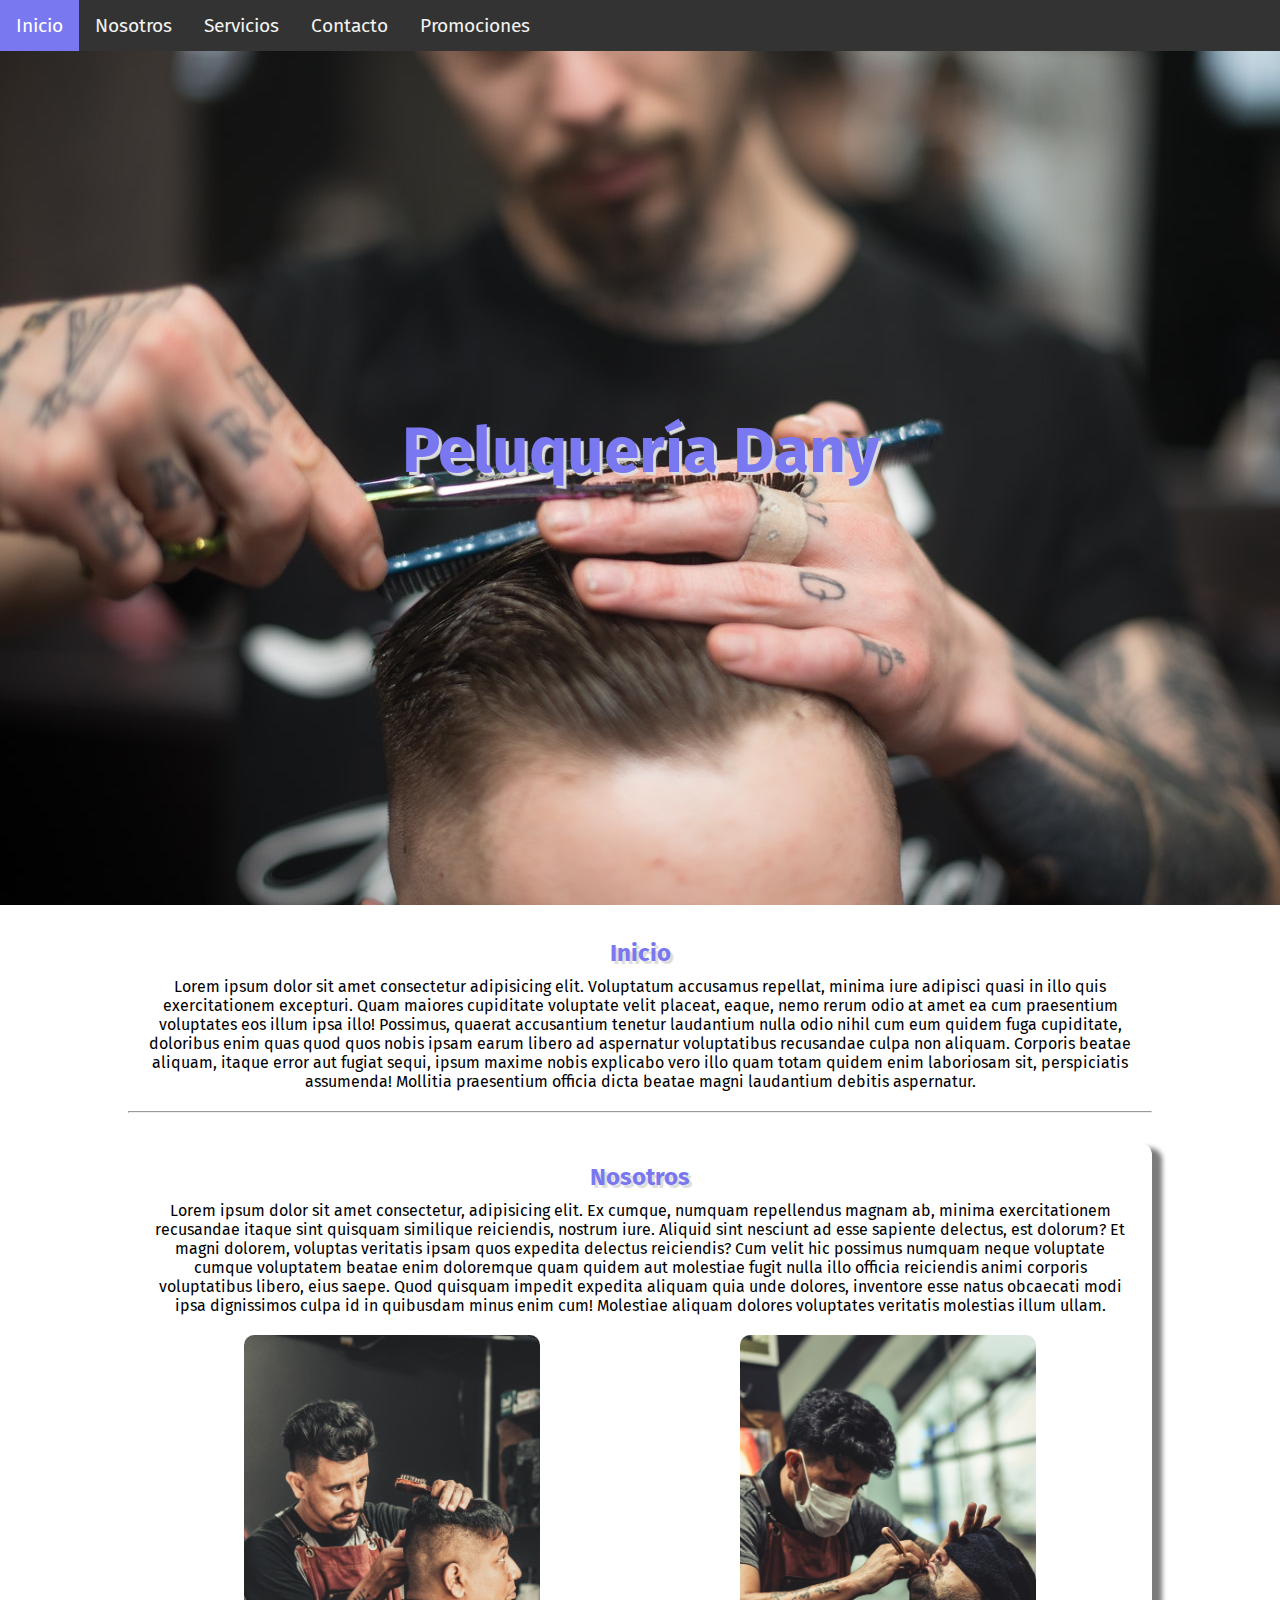
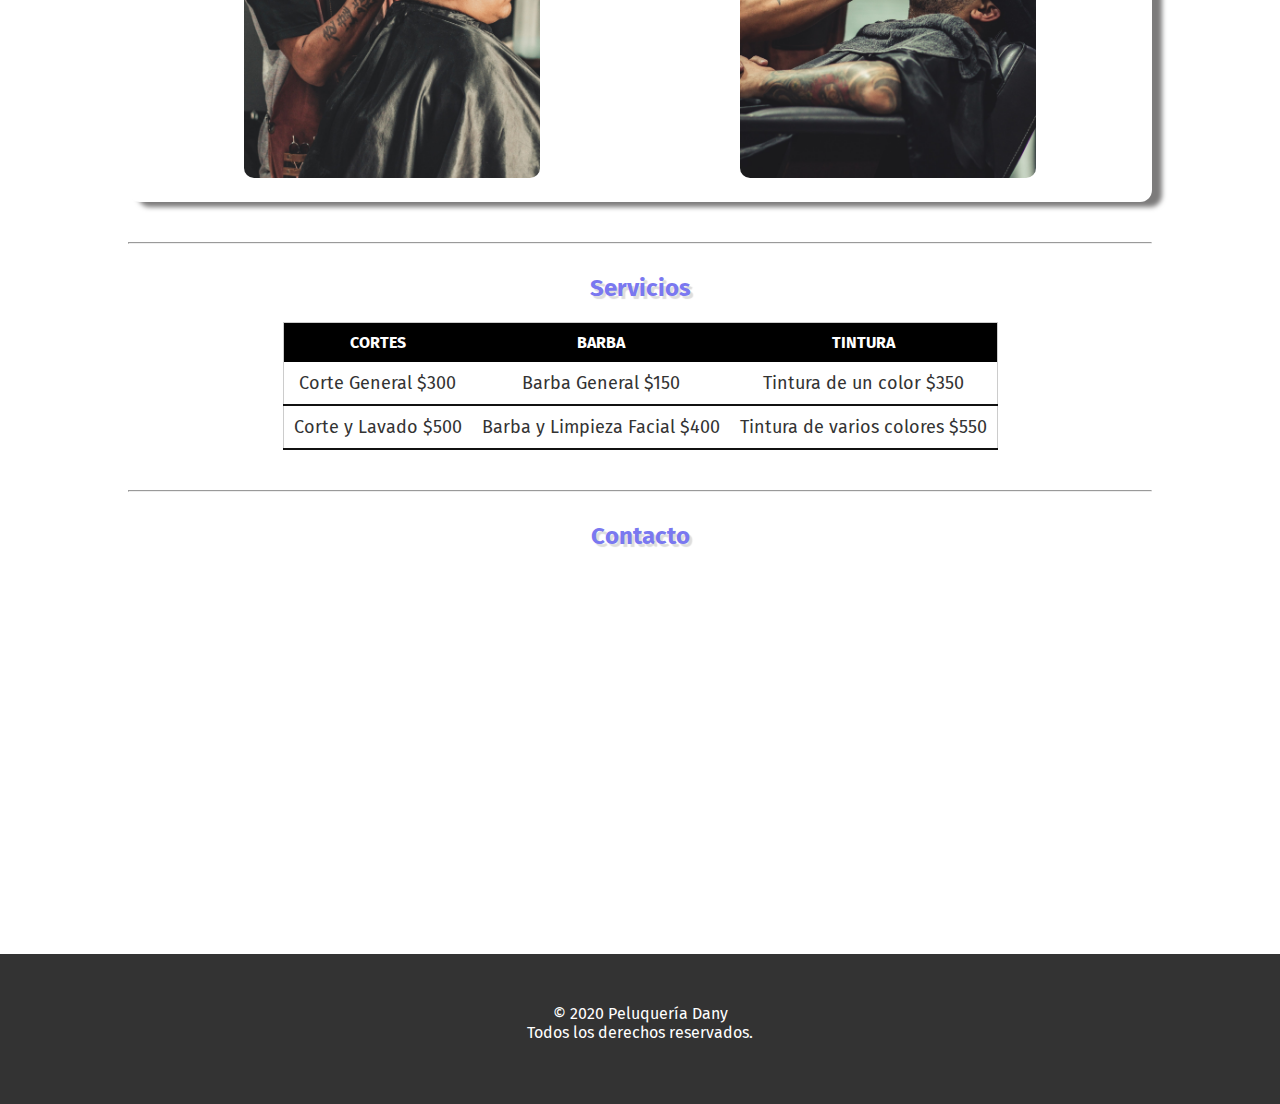
==== index.html @ b796c03b "pagina terminada, agregacion de 2da pagina promociones" ====
<!DOCTYPE html>
<html lang="en">
<head>
    <meta charset="UTF-8">
    <meta name="viewport" content="width=device-width, initial-scale=1.0">

    <link rel="stylesheet" href="css/estilos.css">
    <link href="https://fonts.googleapis.com/css2?family=Fira+Sans:wght@300;600&display=swap" rel="stylesheet">
    
    <title>Peluquería Dany</title>
</head>
<body>

    <style>
        
        table {
          border-collapse: collapse;
          border: 1px solid #ccc;
          margin-top: 20px;
          margin-bottom: 20px;
          margin: 20px auto 20px auto;
        }
        
        td, th {
          padding: 10px;
        }
        
        th {
          background: #000;
          color: #fff;
          text-transform: uppercase;
        }
        
        td {
          text-align: center;
          border-bottom: 2px solid #111;
          color: #333;
          font-size: 18px;
        }
      </style>

    <div class="navbar">
        <div class="navegacion">
            <a class="active" href="#inicio">Inicio</a>
            <a href="#nosotros">Nosotros</a>
            <a href="#servicios">Servicios</a>
            <a href="#contacto">Contacto</a>
            <a href="promociones.html" target="_blank">Promociones</a>
          </div>
        <img src="img/nueva.jpg" alt="" width="100%" height="90%">
        <h1 class="titulo">Peluquería Dany</h1>
    </div>

    <div class="contenedor">
        <div class="inicio" id="inicio">
            <h2>Inicio</h2>
            <p>Lorem ipsum dolor sit amet consectetur adipisicing elit. Voluptatum accusamus repellat, minima iure adipisci quasi in illo quis exercitationem excepturi. Quam maiores cupiditate voluptate velit placeat, eaque, nemo rerum odio at amet ea cum praesentium voluptates eos illum ipsa illo! Possimus, quaerat accusantium tenetur laudantium nulla odio nihil cum eum quidem fuga cupiditate, doloribus enim quas quod quos nobis ipsam earum libero ad aspernatur voluptatibus recusandae culpa non aliquam. Corporis beatae aliquam, itaque error aut fugiat sequi, ipsum maxime nobis explicabo vero illo quam totam 
                quidem enim laboriosam sit, perspiciatis assumenda! 
                Mollitia praesentium officia dicta 
                beatae magni laudantium debitis aspernatur.</p>
        </div>
        <hr>
        <div class="nosotros" id="nosotros">
            <h2>Nosotros</h2>
            <p>Lorem ipsum dolor sit amet consectetur, adipisicing elit. Ex cumque, numquam repellendus magnam ab, minima exercitationem recusandae itaque sint quisquam similique reiciendis, nostrum iure. Aliquid sint nesciunt ad esse sapiente delectus, est dolorum? Et magni dolorem, voluptas veritatis ipsam quos expedita delectus reiciendis? Cum velit hic possimus numquam neque voluptate cumque voluptatem beatae enim doloremque quam quidem aut molestiae fugit nulla illo officia reiciendis animi corporis voluptatibus libero, eius saepe. Quod quisquam impedit expedita aliquam quia unde dolores, inventore esse natus obcaecati modi ipsa 
                dignissimos culpa id in quibusdam minus enim cum! 
                Molestiae aliquam dolores voluptates veritatis molestias illum ullam.</p>
            <img class="img1" src="img/pexels-thgusstavo-santana-1836983.jpg" alt="" width="30%" height="80%">
            <img class="img2" src="img/pexels-thgusstavo-santana-2076931.jpg" alt="" width="30%" height="80%">
        </div>
        <hr>
        <div class="servicios" id="servicios">
            <h2>Servicios</h2>
            <table>
                <tr>
                  <th>Cortes</th>
                  <th>Barba</th>
                  <th>Tintura</th>
                </tr>
                <tr>
                  <td>Corte General $300</td>
                  <td>Barba General $150</td>
                  <td>Tintura de un color $350</td>
                </tr>
                <tr>
                    <td>Corte y Lavado $500</td>
                    <td>Barba y Limpieza Facial $400</td>
                    <td>Tintura de varios colores $550</td>
                </tr>
              </table>
              
        </div>
        <hr>
        <div class="contacto" id="contacto">
            <h2>Contacto</h2>
            <iframe src="https://www.google.com/maps/embed?pb=!1m18!1m12!1m3!1d3368.2214332690646!2d-63.22496678482722!3d-32.41322618108336!2m3!1f0!2f0!3f0!3m2!1i1024!2i768!4f13.1!3m3!1m2!1s0x95cc42924c85dcaf%3A0x192d2eb0975efd43!2sPorfirio%20Seppey%201086%2C%20Villa%20Mar%C3%ADa%2C%20C%C3%B3rdoba!5e0!3m2!1ses-419!2sar!4v1598148180603!5m2!1ses-419!2sar" width="100%" height="350" frameborder="0" style="border:0;" allowfullscreen="" aria-hidden="false" tabindex="0"></iframe>
        </div>
    </div>

    <div class="footer">
        <footer>
            <p class="textoFooter">© 2020 Peluquería Dany</p>
            <p>Todos los derechos reservados.</p>
        </footer>
    </div>

</body>
</html>
---- css/estilos.css ----
*{
    margin: 0;
    padding: 0;
}

body{
    font-family: 'Fira Sans', sans-serif;
}

.navegacion {
    background-color: #333;
    overflow: hidden;
}
  
.navegacion a {
    float: left;
    color: #f2f2f2;
    text-align: center;
    padding: 14px 16px;
    text-decoration: none;
    font-size: 1.2em;
}
  
.navegacion a:hover {
    background-color: #ddd;
    transition: all 0.5s ease-out;
    color: black;
}
  
.navegacion a.active {
    background-color: #7a78f0;
    color: white;
}

.titulo{
    position: absolute;
    top: 50%;
    left: 50%;
    transform: translate(-50%, -50%);
    color: #7a78f0;
    font-size: 4em;
    text-shadow: 3px 3px 1px #ddd;
}

.contenedor{
    width: 80%;
    text-align: center;
    margin: 0 auto;
}

img{
    margin: 0 auto;
}

.inicio{
    margin-top: 30px;
    margin-bottom: 20px;
}

h2{
    margin-bottom: 10px;
    color: #7a78f0;
    text-shadow: 3px 3px 1px #ddd;
}

.nosotros{
    margin-top: 30px;
    box-shadow: 10px 5px 5px rgb(124, 123, 123);
    margin-bottom: 40px;
    padding: 20px;
    border-radius: 12px;
}

.img1{
    margin-right: 20%;
    margin-top: 20px;
    border-radius: 10px;
}

.img2{
    border-radius: 10px;
}

.servicios{
    margin-top: 30px;
    margin-bottom: 40px;
}

.contacto{
    margin-top: 30px;
    margin-bottom: 40px;
}

.footer {
    left: 0;
    bottom: 0;
    width: 100%;
    background-color:#333333;
    color: white;
    text-align: center;
    height: 150px;
}

.textoFooter{
    padding-top: 50px;
}

@media (max-width: 970px) {
    .titulo{
        position: absolute;
        top: 50%;
        left: 50%;
        transform: translate(-50%, -50%);
    }
}

@media (max-width: 375px) {
    .titulo{
        position: absolute;
        top: 50%;
        left: 50%;
        transform: translate(-50%, -50%);
        font-size: 30px;
    }
}
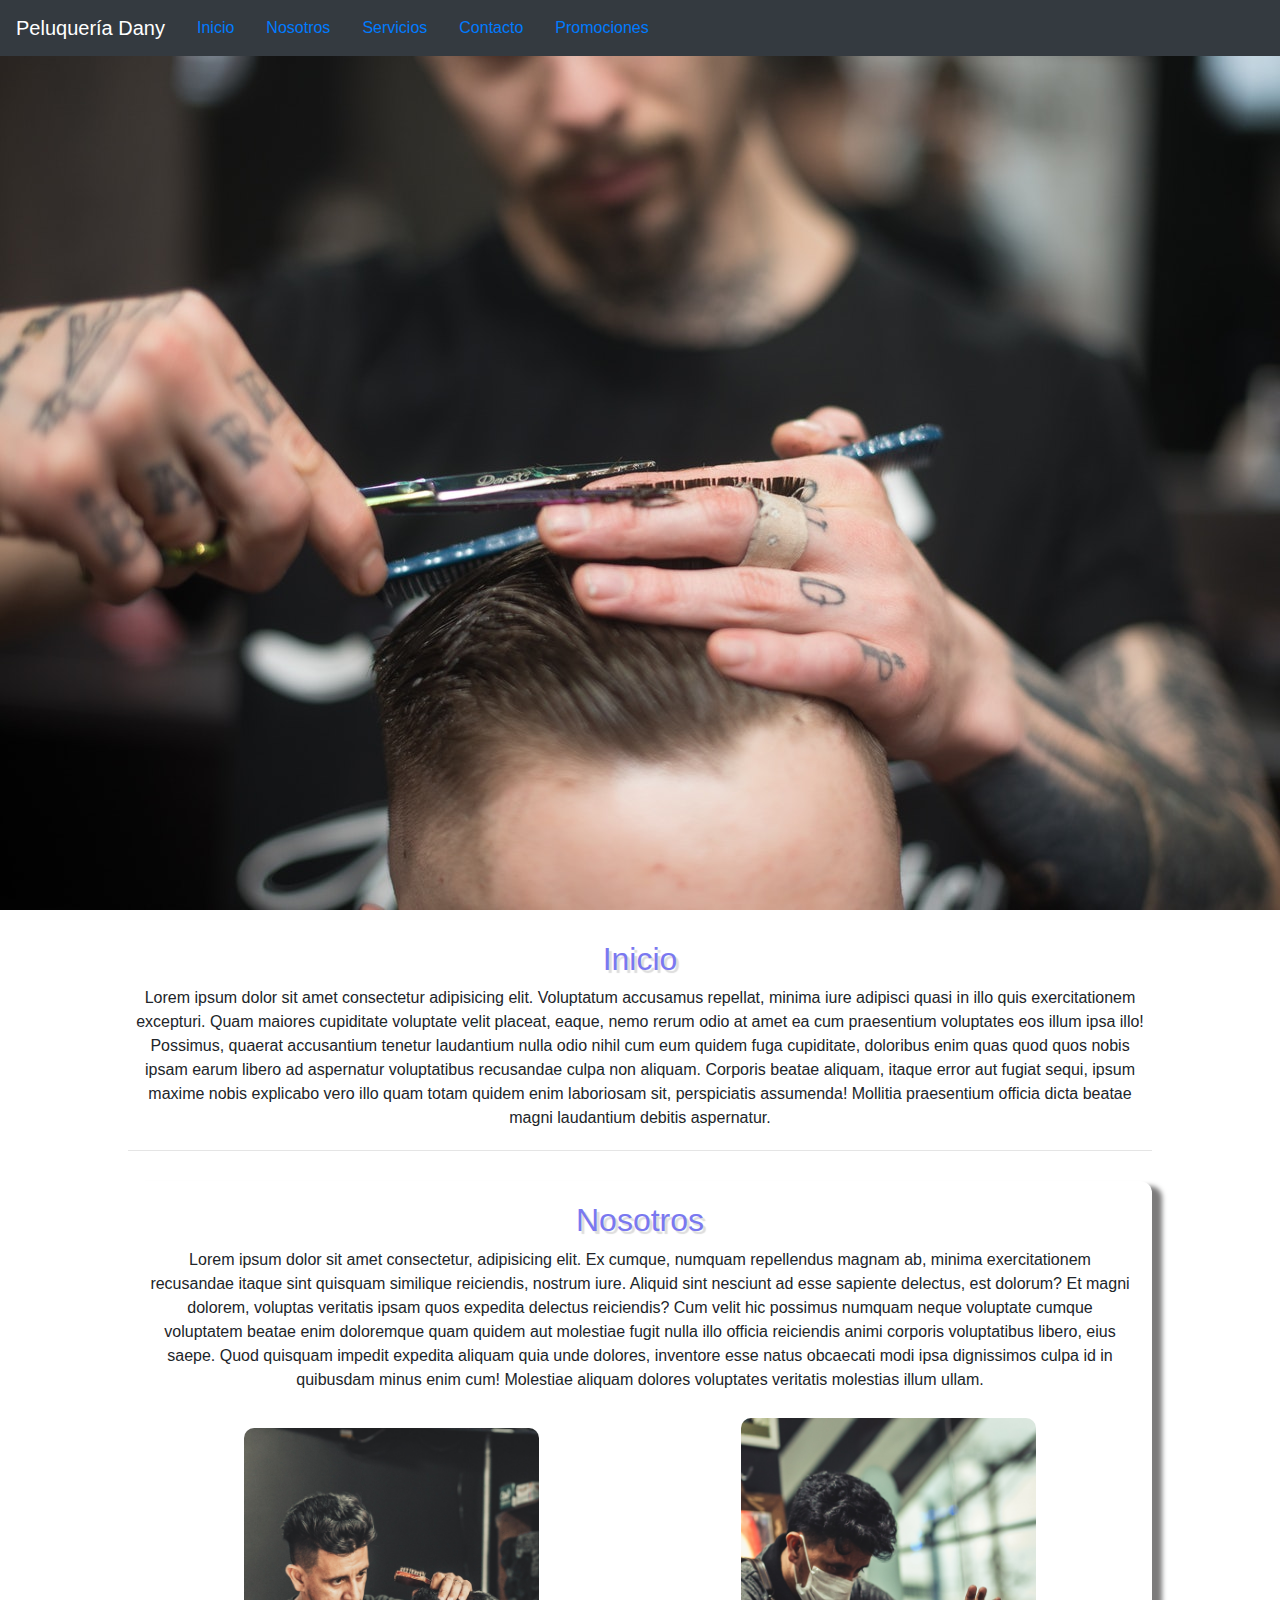
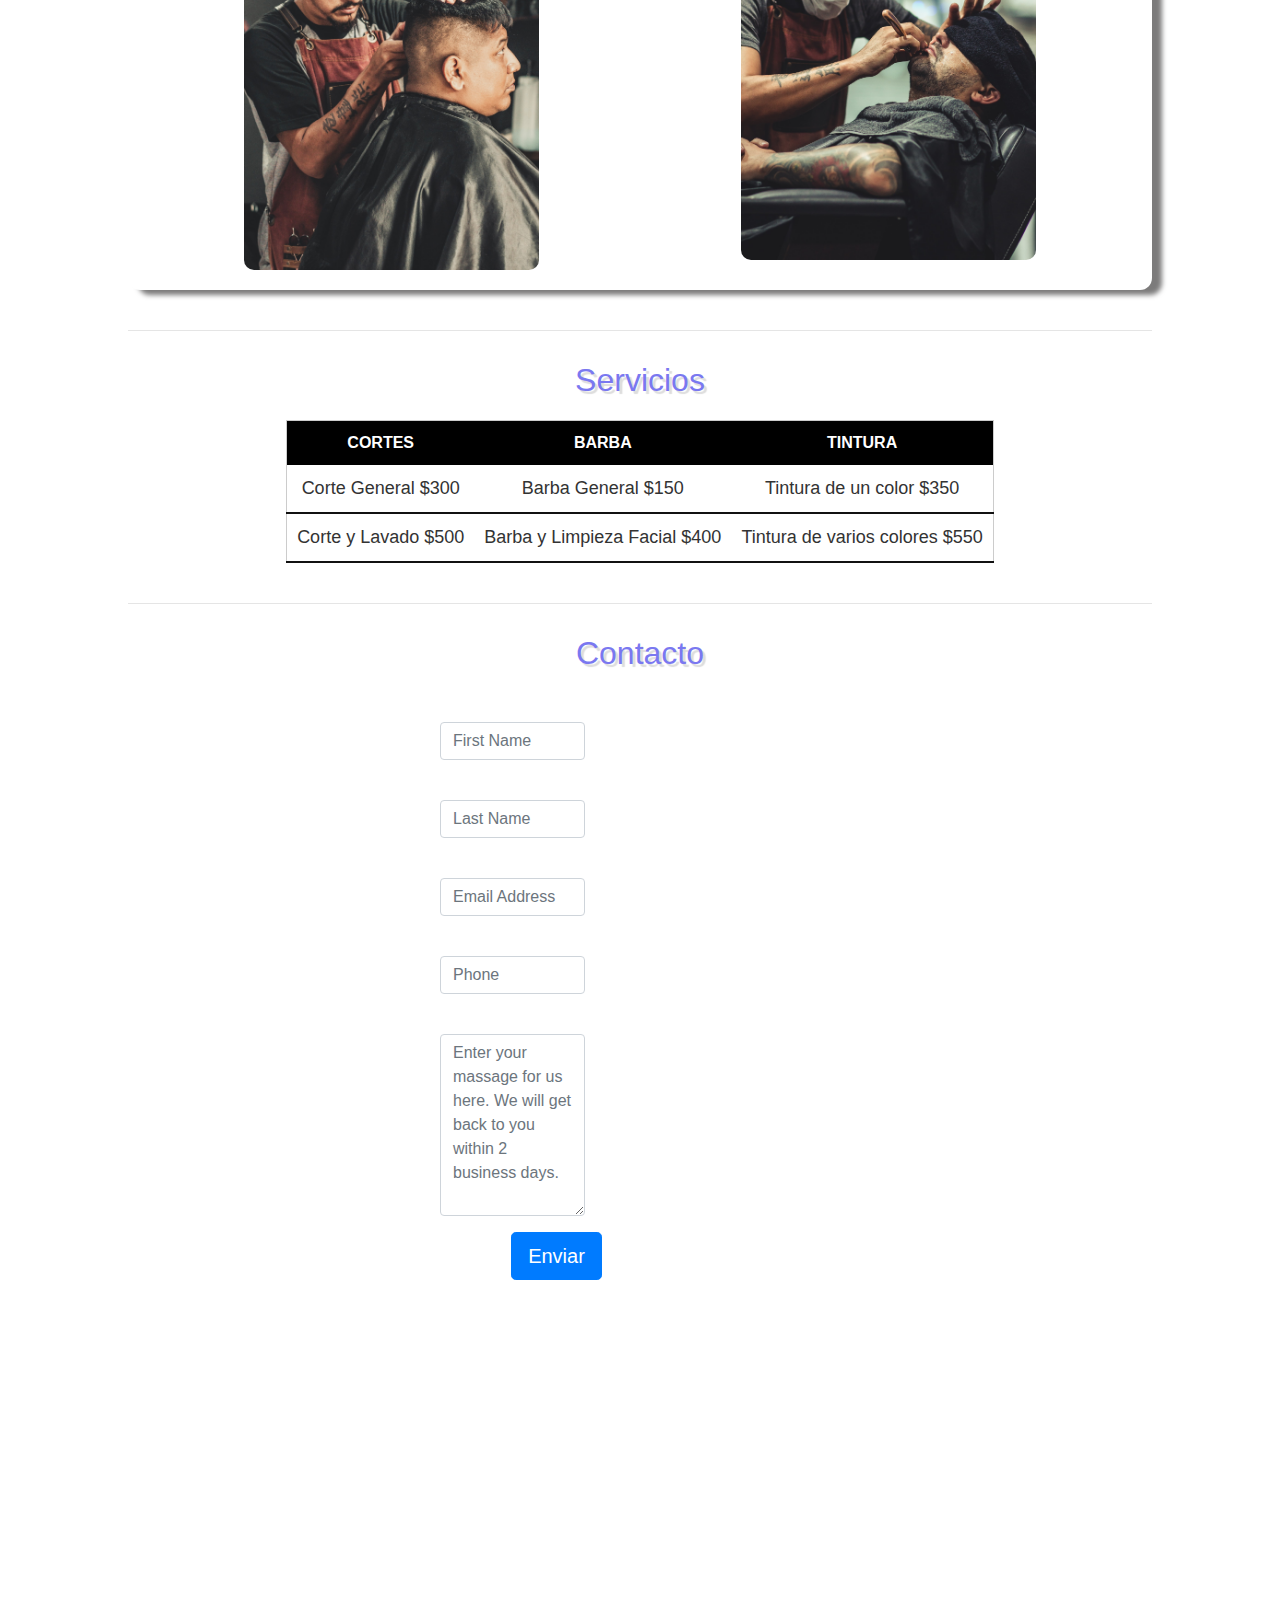
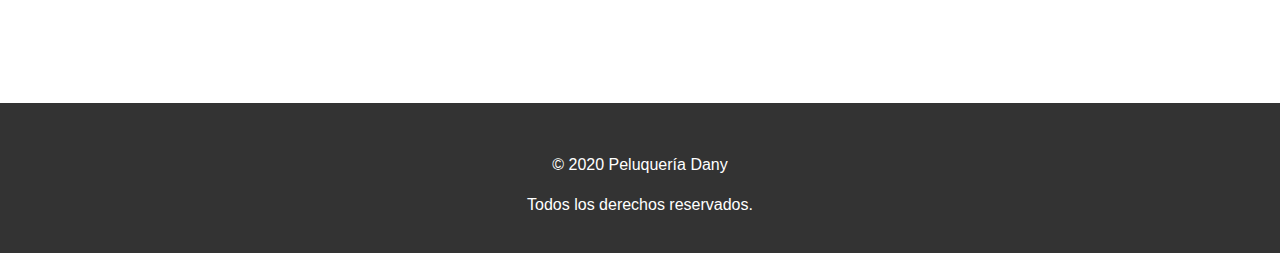
==== commit 3b36a8e5: "agregando bootstrap, creando nav y formulario de contacto" ====
--- a/index.html
+++ b/index.html
@@ -6,7 +6,13 @@
 
     <link rel="stylesheet" href="css/estilos.css">
     <link href="https://fonts.googleapis.com/css2?family=Fira+Sans:wght@300;600&display=swap" rel="stylesheet">
-    
+    <link rel="stylesheet" href="https://stackpath.bootstrapcdn.com/bootstrap/4.5.2/css/bootstrap.min.css" integrity="sha384-JcKb8q3iqJ61gNV9KGb8thSsNjpSL0n8PARn9HuZOnIxN0hoP+VmmDGMN5t9UJ0Z" crossorigin="anonymous">
+    <link rel="stylesheet" href="css/normalize.css" />
+
+    <script src="https://code.jquery.com/jquery-3.5.1.slim.min.js" integrity="sha384-DfXdz2htPH0lsSSs5nCTpuj/zy4C+OGpamoFVy38MVBnE+IbbVYUew+OrCXaRkfj" crossorigin="anonymous"></script>
+    <script src="https://cdn.jsdelivr.net/npm/popper.js@1.16.1/dist/umd/popper.min.js" integrity="sha384-9/reFTGAW83EW2RDu2S0VKaIzap3H66lZH81PoYlFhbGU+6BZp6G7niu735Sk7lN" crossorigin="anonymous"></script>
+    <script src="https://stackpath.bootstrapcdn.com/bootstrap/4.5.2/js/bootstrap.min.js" integrity="sha384-B4gt1jrGC7Jh4AgTPSdUtOBvfO8shuf57BaghqFfPlYxofvL8/KUEfYiJOMMV+rV" crossorigin="anonymous"></script>
+
     <title>Peluquería Dany</title>
 </head>
 <body>
@@ -39,16 +45,23 @@
         }
       </style>
 
-    <div class="navbar">
-        <div class="navegacion">
-            <a class="active" href="#inicio">Inicio</a>
-            <a href="#nosotros">Nosotros</a>
-            <a href="#servicios">Servicios</a>
-            <a href="#contacto">Contacto</a>
-            <a href="promociones.html" target="_blank">Promociones</a>
+    <div class="head">
+        <nav class="navbar navbar-expand-lg navbar navbar-dark bg-dark">
+          <a class="navbar-brand" href="index.html">Peluquería Dany</a>
+          <button class="navbar-toggler" type="button" data-toggle="collapse" data-target="#navbarSupportedContent" aria-controls="navbarSupportedContent" aria-expanded="false" aria-label="Toggle navigation">
+            <span class="navbar-toggler-icon"></span>
+          </button>
+        
+          <div class="collapse navbar-collapse" id="navbarSupportedContent">
+            <a class="nav-link" href="#inicio">Inicio</a>
+            <a class="nav-link" href="#nosotros">Nosotros</a>
+            <a class="nav-link" href="#servicios">Servicios</a>
+            <a class="nav-link" href="#contacto">Contacto</a>
+            <a class="nav-link" href="promociones.html" target="_blank">Promociones</a>
+            </ul>
           </div>
+        </nav>
         <img src="img/nueva.jpg" alt="" width="100%" height="90%">
-        <h1 class="titulo">Peluquería Dany</h1>
     </div>
 
     <div class="contenedor">
@@ -92,7 +105,58 @@
         </div>
         <hr>
         <div class="contacto" id="contacto">
-            <h2>Contacto</h2>
+            <h2 class="titContacto">Contacto</h2>
+
+            <div class="row">
+              <div class="col-xs-12">
+                  <div class="well well-sm">
+                      <form class="form-horizontal" method="post">
+                          <fieldset>
+                              <div class="form-group">
+                                  <span class="col-md-1 col-md-offset-2 text-center"><i class="fa fa-user bigicon"></i></span>
+                                  <div class="col-md-8">
+                                      <input id="fname" name="name" type="text" placeholder="First Name" class="form-control">
+                                  </div>
+                              </div>
+                              <div class="form-group">
+                                  <span class="col-md-1 col-md-offset-2 text-center"><i class="fa fa-user bigicon"></i></span>
+                                  <div class="col-md-8">
+                                      <input id="lname" name="name" type="text" placeholder="Last Name" class="form-control">
+                                  </div>
+                              </div>
+      
+                              <div class="form-group">
+                                  <span class="col-md-1 col-md-offset-2 text-center"><i class="fa fa-envelope-o bigicon"></i></span>
+                                  <div class="col-md-8">
+                                      <input id="email" name="email" type="text" placeholder="Email Address" class="form-control">
+                                  </div>
+                              </div>
+      
+                              <div class="form-group">
+                                  <span class="col-md-1 col-md-offset-2 text-center"><i class="fa fa-phone-square bigicon"></i></span>
+                                  <div class="col-md-8">
+                                      <input id="phone" name="phone" type="text" placeholder="Phone" class="form-control">
+                                  </div>
+                              </div>
+      
+                              <div class="form-group">
+                                  <span class="col-md-1 col-md-offset-2 text-center"><i class="fa fa-pencil-square-o bigicon"></i></span>
+                                  <div class="col-md-8">
+                                      <textarea class="form-control" id="message" name="message" placeholder="Enter your massage for us here. We will get back to you within 2 business days." rows="7"></textarea>
+                                  </div>
+                              </div>
+      
+                              <div class="form-group">
+                                  <div class="col-md-12 text-center">
+                                      <button type="submit" class="btn btn-primary btn-lg">Enviar</button>
+                                  </div>
+                              </div>
+                          </fieldset>
+                      </form>
+                  </div>
+              </div>
+          </div>
+
             <iframe src="https://www.google.com/maps/embed?pb=!1m18!1m12!1m3!1d3368.2214332690646!2d-63.22496678482722!3d-32.41322618108336!2m3!1f0!2f0!3f0!3m2!1i1024!2i768!4f13.1!3m3!1m2!1s0x95cc42924c85dcaf%3A0x192d2eb0975efd43!2sPorfirio%20Seppey%201086%2C%20Villa%20Mar%C3%ADa%2C%20C%C3%B3rdoba!5e0!3m2!1ses-419!2sar!4v1598148180603!5m2!1ses-419!2sar" width="100%" height="350" frameborder="0" style="border:0;" allowfullscreen="" aria-hidden="false" tabindex="0"></iframe>
         </div>
     </div>
--- a/css/estilos.css
+++ b/css/estilos.css
@@ -1,35 +1,10 @@
-*{
-    margin: 0;
-    padding: 0;
-}
-
 body{
     font-family: 'Fira Sans', sans-serif;
 }
 
-.navegacion {
-    background-color: #333;
-    overflow: hidden;
-}
-  
-.navegacion a {
-    float: left;
-    color: #f2f2f2;
-    text-align: center;
-    padding: 14px 16px;
+.navbar{
     text-decoration: none;
-    font-size: 1.2em;
-}
-  
-.navegacion a:hover {
-    background-color: #ddd;
-    transition: all 0.5s ease-out;
-    color: black;
-}
-  
-.navegacion a.active {
-    background-color: #7a78f0;
-    color: white;
+    position: fixed;
 }
 
 .titulo{
@@ -45,10 +20,6 @@
 .contenedor{
     width: 80%;
     text-align: center;
-    margin: 0 auto;
-}
-
-img{
     margin: 0 auto;
 }
 
@@ -91,6 +62,14 @@
     margin-bottom: 40px;
 }
 
+.titContacto{
+    margin-bottom: 20px;
+}
+
+form{
+    margin: 0px 100px 0px 300px;
+}
+
 .footer {
     left: 0;
     bottom: 0;
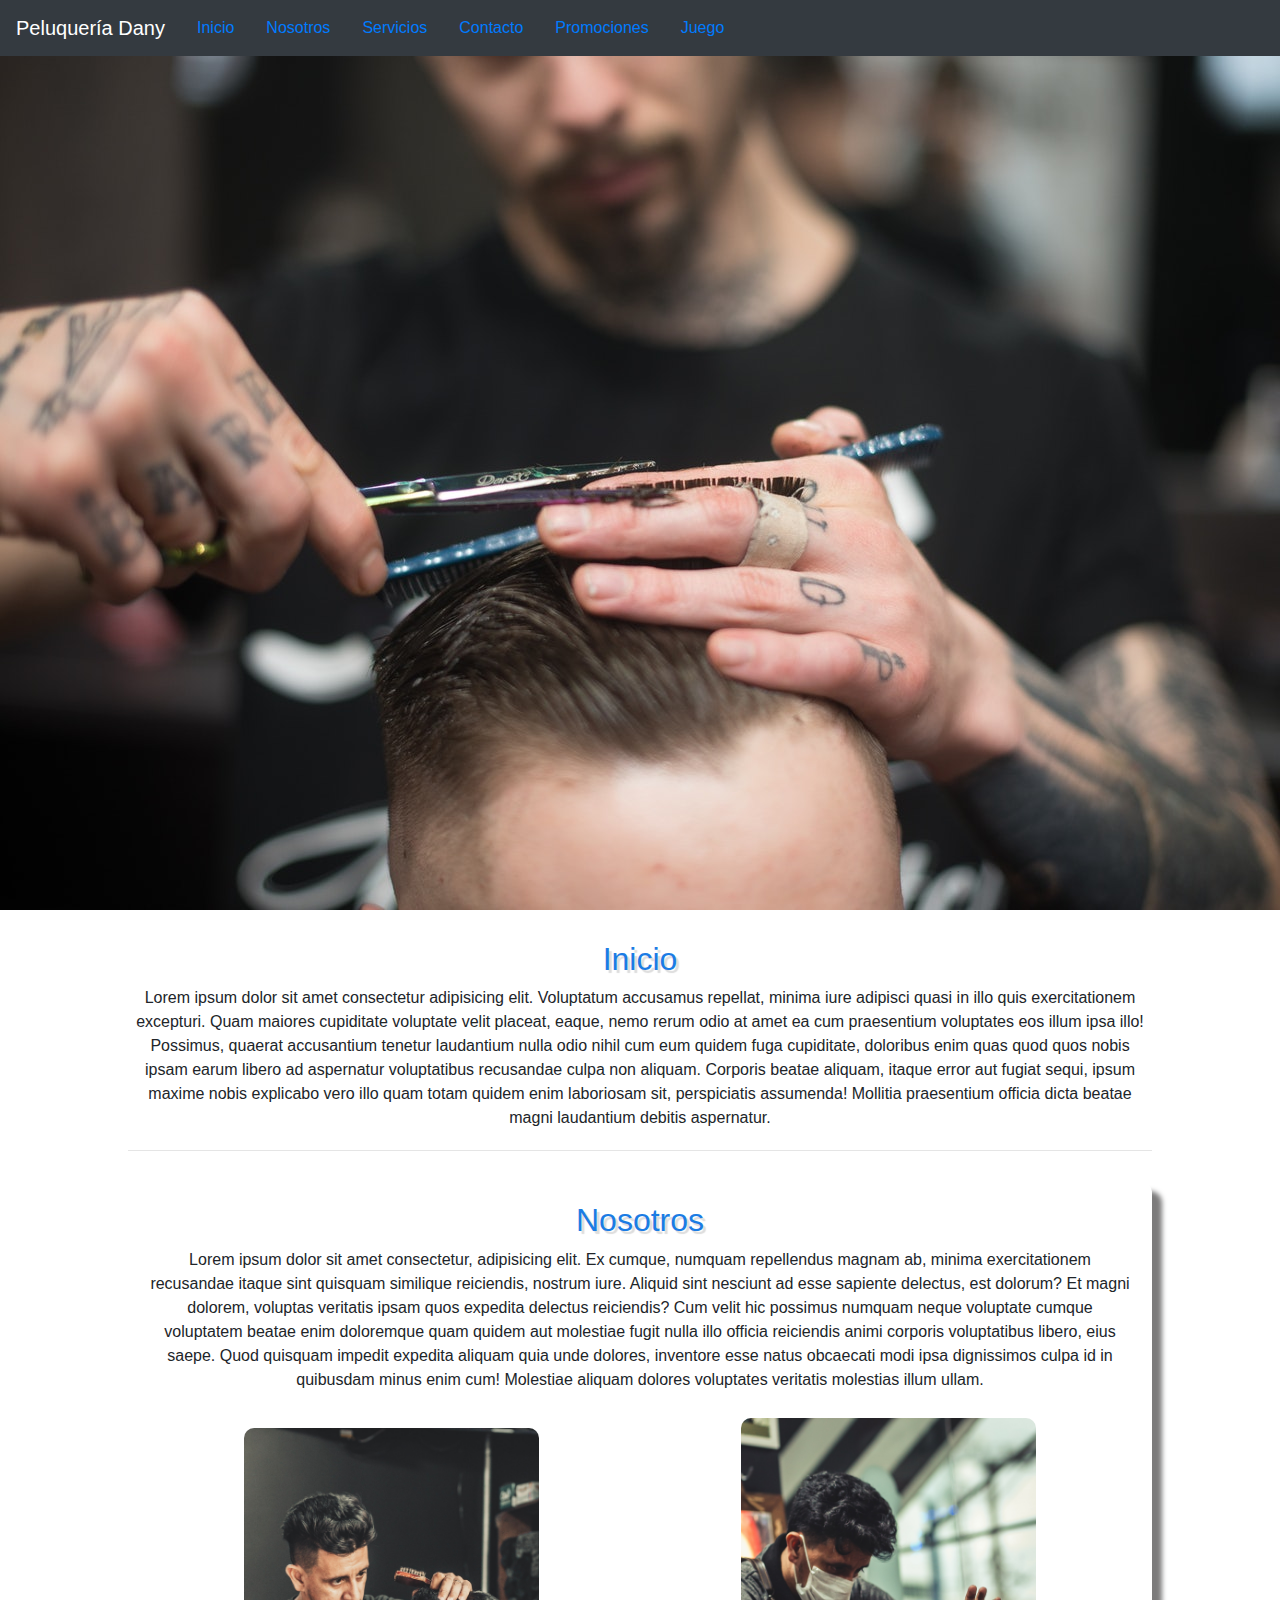
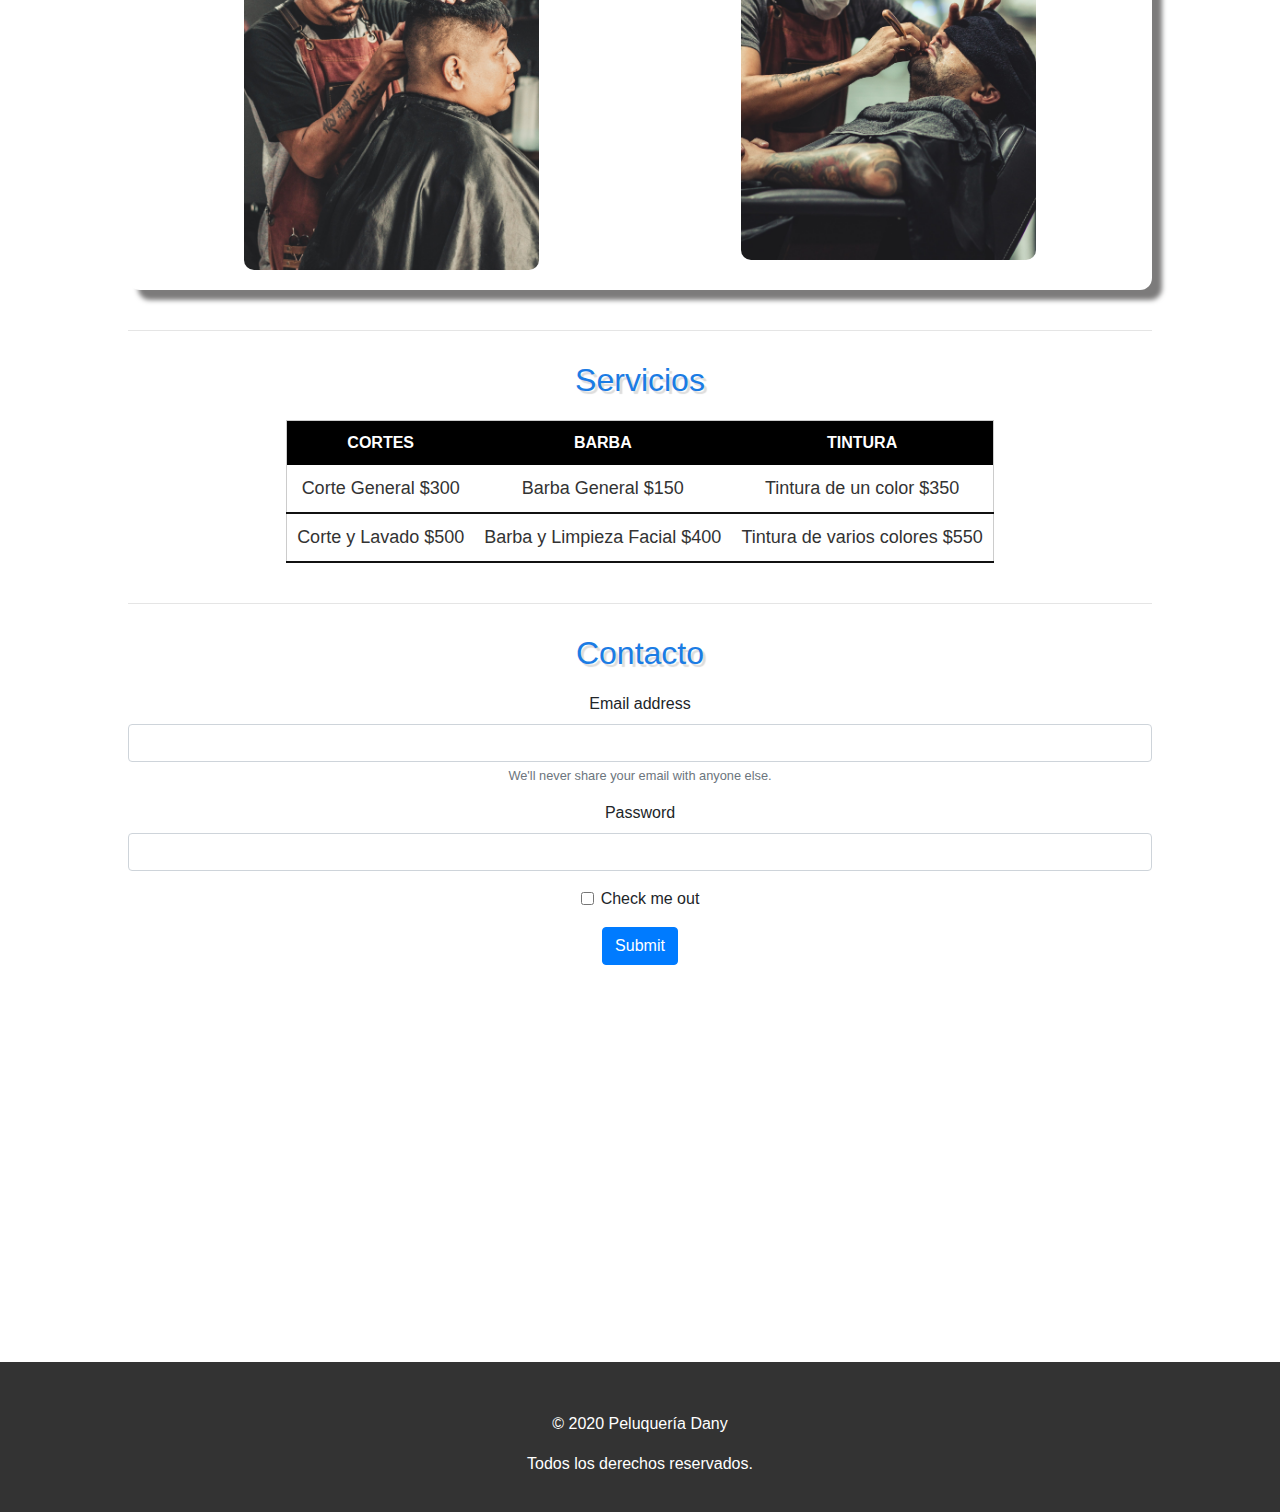
==== commit 391a549f: "cambios varios y creacion de la adivinanza" ====
--- a/index.html
+++ b/index.html
@@ -6,6 +6,7 @@
 
     <link rel="stylesheet" href="css/estilos.css">
     <link href="https://fonts.googleapis.com/css2?family=Fira+Sans:wght@300;600&display=swap" rel="stylesheet">
+    
     <link rel="stylesheet" href="https://stackpath.bootstrapcdn.com/bootstrap/4.5.2/css/bootstrap.min.css" integrity="sha384-JcKb8q3iqJ61gNV9KGb8thSsNjpSL0n8PARn9HuZOnIxN0hoP+VmmDGMN5t9UJ0Z" crossorigin="anonymous">
     <link rel="stylesheet" href="css/normalize.css" />
 
@@ -58,6 +59,7 @@
             <a class="nav-link" href="#servicios">Servicios</a>
             <a class="nav-link" href="#contacto">Contacto</a>
             <a class="nav-link" href="promociones.html" target="_blank">Promociones</a>
+            <a class="nav-link" href="juego.html" target="_blank">Juego</a>
             </ul>
           </div>
         </nav>
@@ -107,55 +109,24 @@
         <div class="contacto" id="contacto">
             <h2 class="titContacto">Contacto</h2>
 
-            <div class="row">
-              <div class="col-xs-12">
-                  <div class="well well-sm">
-                      <form class="form-horizontal" method="post">
-                          <fieldset>
-                              <div class="form-group">
-                                  <span class="col-md-1 col-md-offset-2 text-center"><i class="fa fa-user bigicon"></i></span>
-                                  <div class="col-md-8">
-                                      <input id="fname" name="name" type="text" placeholder="First Name" class="form-control">
-                                  </div>
-                              </div>
-                              <div class="form-group">
-                                  <span class="col-md-1 col-md-offset-2 text-center"><i class="fa fa-user bigicon"></i></span>
-                                  <div class="col-md-8">
-                                      <input id="lname" name="name" type="text" placeholder="Last Name" class="form-control">
-                                  </div>
-                              </div>
-      
-                              <div class="form-group">
-                                  <span class="col-md-1 col-md-offset-2 text-center"><i class="fa fa-envelope-o bigicon"></i></span>
-                                  <div class="col-md-8">
-                                      <input id="email" name="email" type="text" placeholder="Email Address" class="form-control">
-                                  </div>
-                              </div>
-      
-                              <div class="form-group">
-                                  <span class="col-md-1 col-md-offset-2 text-center"><i class="fa fa-phone-square bigicon"></i></span>
-                                  <div class="col-md-8">
-                                      <input id="phone" name="phone" type="text" placeholder="Phone" class="form-control">
-                                  </div>
-                              </div>
-      
-                              <div class="form-group">
-                                  <span class="col-md-1 col-md-offset-2 text-center"><i class="fa fa-pencil-square-o bigicon"></i></span>
-                                  <div class="col-md-8">
-                                      <textarea class="form-control" id="message" name="message" placeholder="Enter your massage for us here. We will get back to you within 2 business days." rows="7"></textarea>
-                                  </div>
-                              </div>
-      
-                              <div class="form-group">
-                                  <div class="col-md-12 text-center">
-                                      <button type="submit" class="btn btn-primary btn-lg">Enviar</button>
-                                  </div>
-                              </div>
-                          </fieldset>
-                      </form>
-                  </div>
-              </div>
-          </div>
+            <form>
+                <div class="form-group">
+                  <label for="exampleInputEmail1">Email address</label>
+                  <input type="email" class="form-control" id="exampleInputEmail1" aria-describedby="emailHelp">
+                  <small id="emailHelp" class="form-text text-muted">We'll never share your email with anyone else.</small>
+                </div>
+                <div class="form-group">
+                  <label for="exampleInputPassword1">Password</label>
+                  <input type="password" class="form-control" id="exampleInputPassword1">
+                </div>
+                <div class="form-group form-check">
+                  <input type="checkbox" class="form-check-input" id="exampleCheck1">
+                  <label class="form-check-label" for="exampleCheck1">Check me out</label>
+                </div>
+                <button type="submit" class="btn btn-primary">Submit</button>
+              </form>    
+             
+        </div>
 
             <iframe src="https://www.google.com/maps/embed?pb=!1m18!1m12!1m3!1d3368.2214332690646!2d-63.22496678482722!3d-32.41322618108336!2m3!1f0!2f0!3f0!3m2!1i1024!2i768!4f13.1!3m3!1m2!1s0x95cc42924c85dcaf%3A0x192d2eb0975efd43!2sPorfirio%20Seppey%201086%2C%20Villa%20Mar%C3%ADa%2C%20C%C3%B3rdoba!5e0!3m2!1ses-419!2sar!4v1598148180603!5m2!1ses-419!2sar" width="100%" height="350" frameborder="0" style="border:0;" allowfullscreen="" aria-hidden="false" tabindex="0"></iframe>
         </div>
@@ -167,6 +138,5 @@
             <p>Todos los derechos reservados.</p>
         </footer>
     </div>
-
 </body>
 </html>--- a/css/estilos.css
+++ b/css/estilos.css
@@ -30,13 +30,13 @@
 
 h2{
     margin-bottom: 10px;
-    color: #7a78f0;
+    color: #1b7ce4;
     text-shadow: 3px 3px 1px #ddd;
 }
 
 .nosotros{
     margin-top: 30px;
-    box-shadow: 10px 5px 5px rgb(124, 123, 123);
+    box-shadow: 10px 10px 5px rgb(124, 123, 123);
     margin-bottom: 40px;
     padding: 20px;
     border-radius: 12px;
@@ -67,7 +67,7 @@
 }
 
 form{
-    margin: 0px 100px 0px 300px;
+    /* margin: 0px 100px 0px 300px; */
 }
 
 .footer {
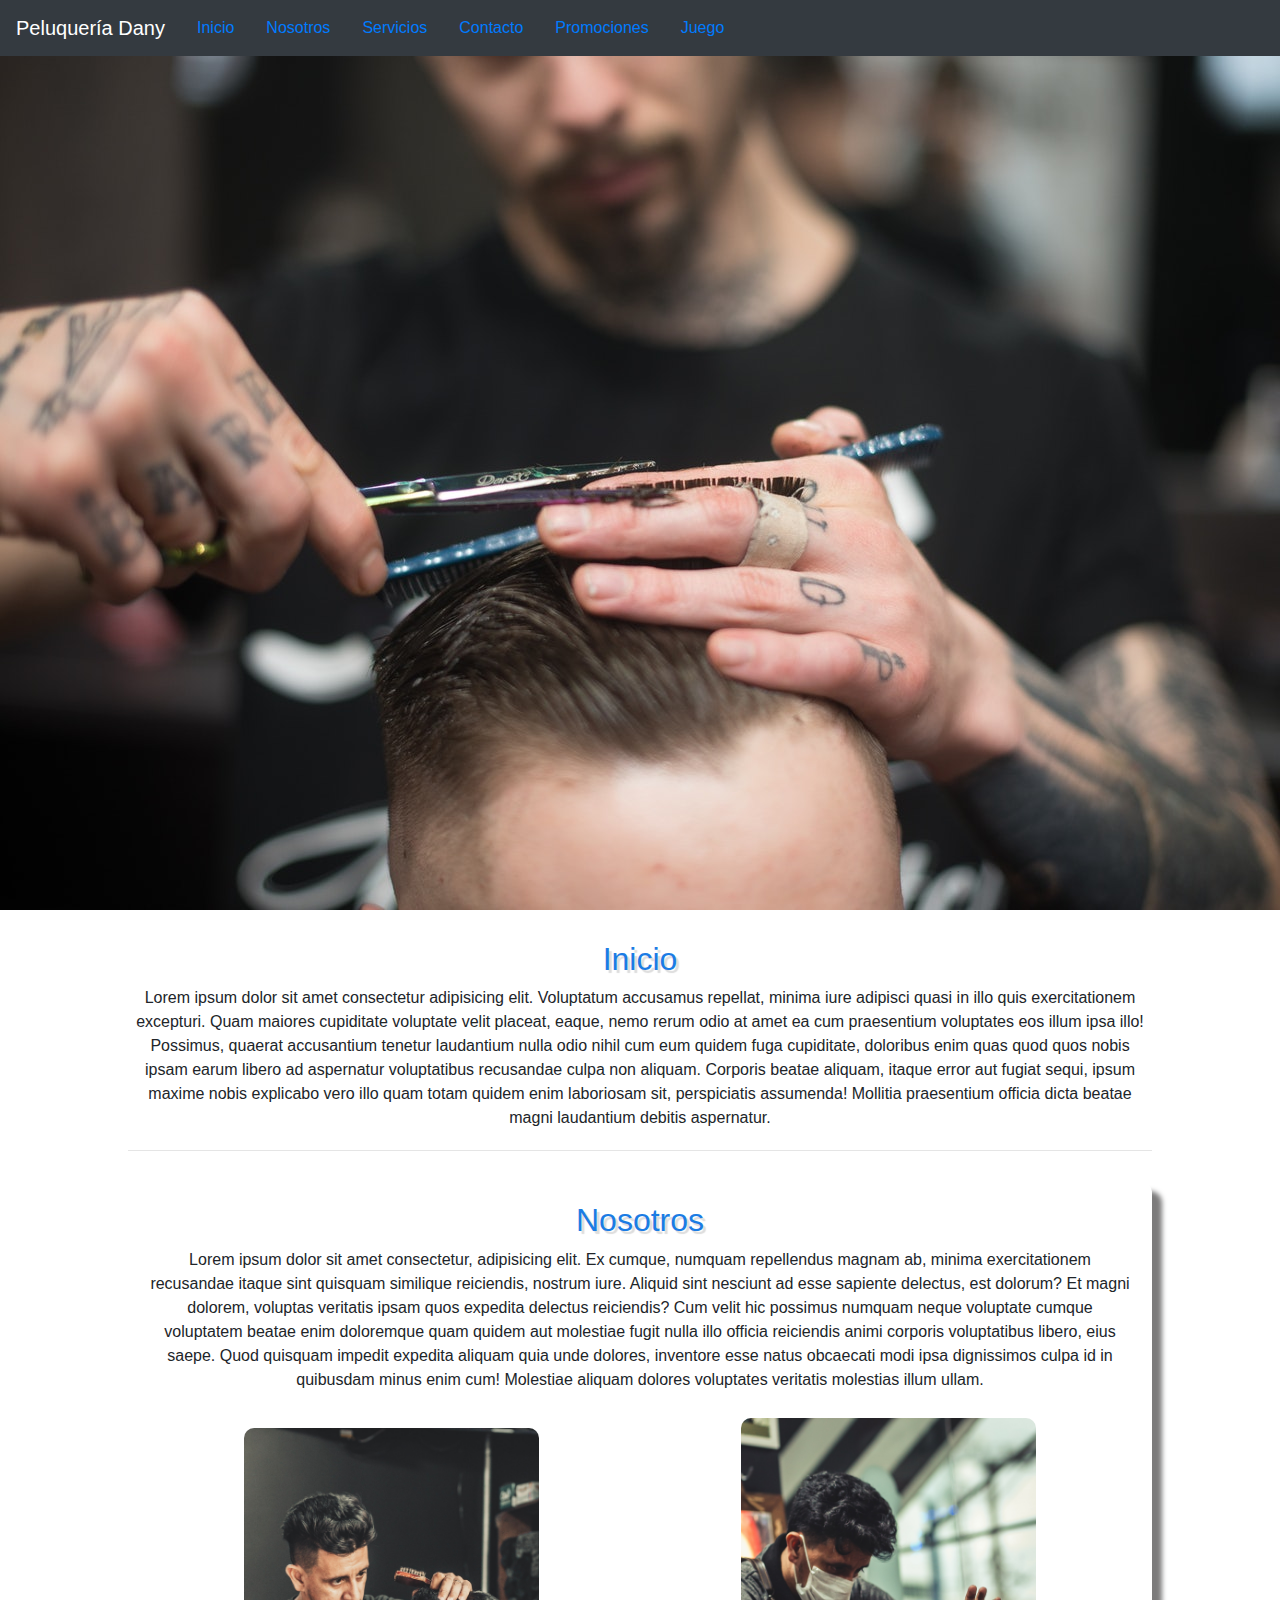
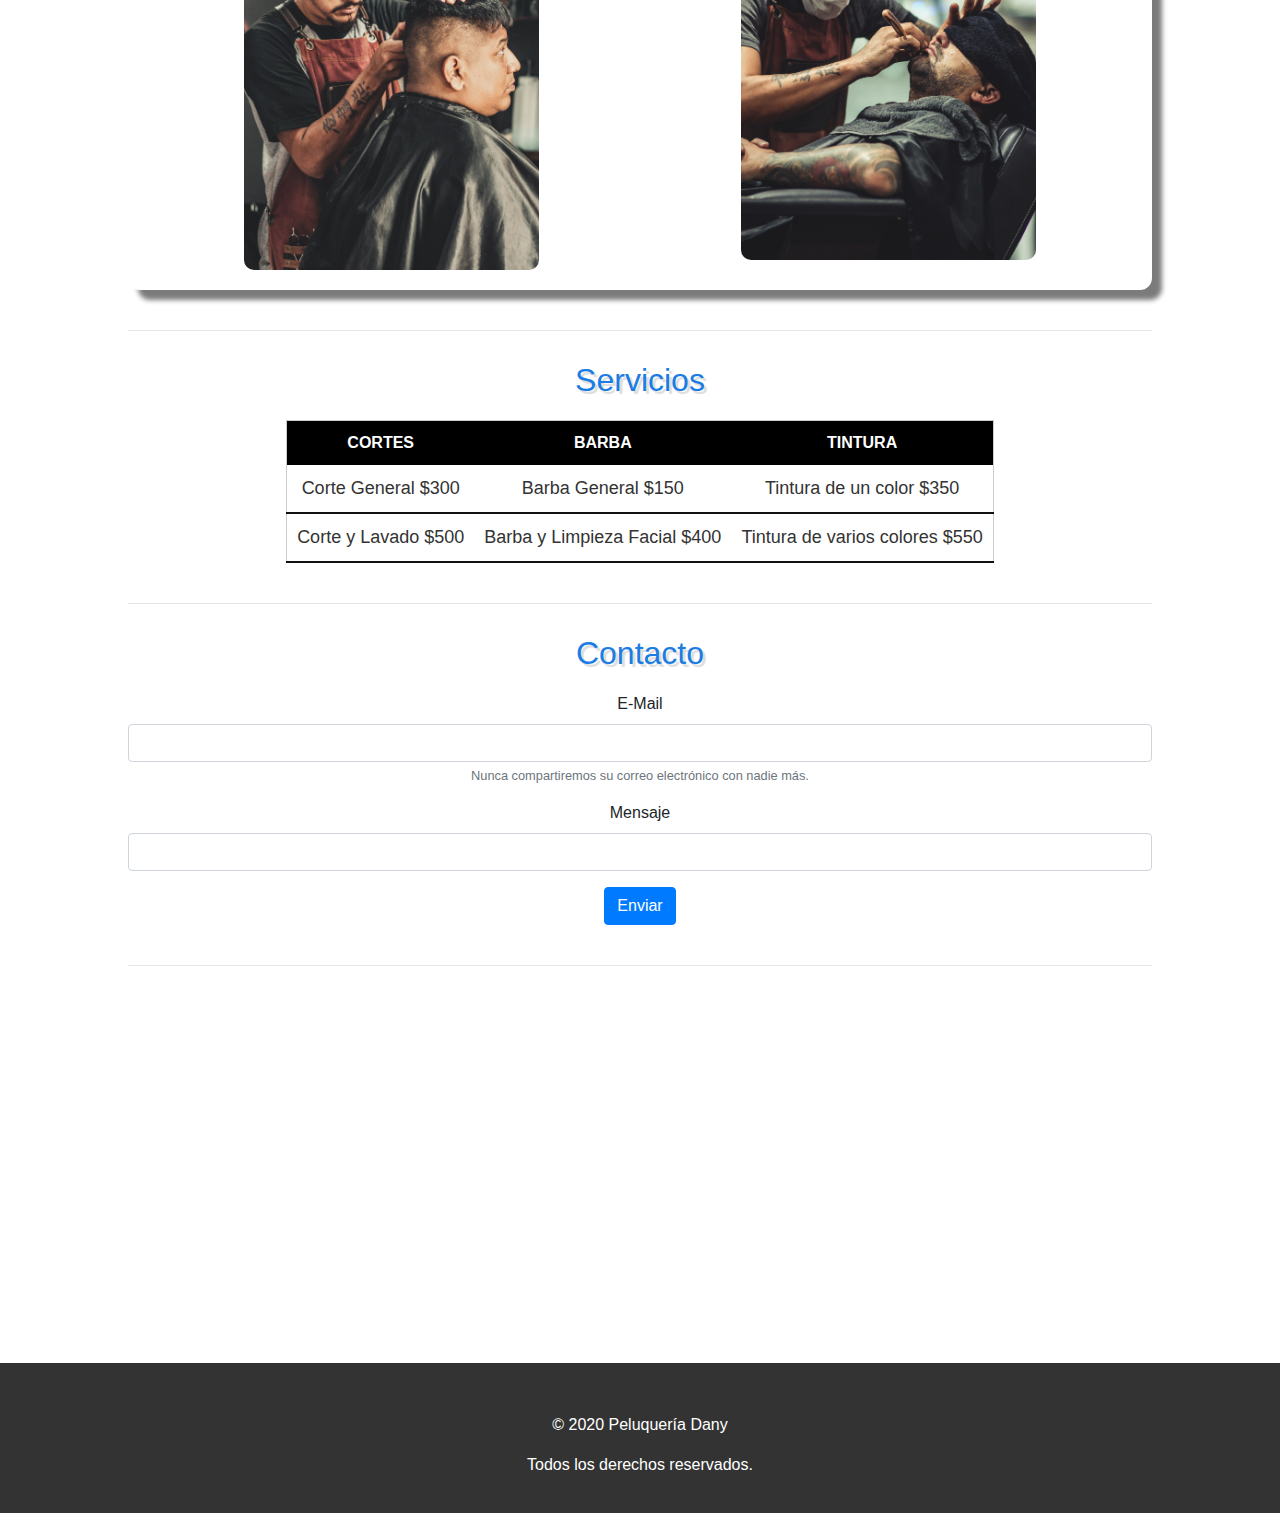
==== commit ad97c23c: "cambios finales" ====
--- a/index.html
+++ b/index.html
@@ -111,22 +111,20 @@
 
             <form>
                 <div class="form-group">
-                  <label for="exampleInputEmail1">Email address</label>
+                  <label for="exampleInputEmail1">E-Mail</label>
                   <input type="email" class="form-control" id="exampleInputEmail1" aria-describedby="emailHelp">
-                  <small id="emailHelp" class="form-text text-muted">We'll never share your email with anyone else.</small>
+                  <small id="emailHelp" class="form-text text-muted">Nunca compartiremos su correo electrónico con nadie más.</small>
                 </div>
                 <div class="form-group">
-                  <label for="exampleInputPassword1">Password</label>
+                  <label for="exampleInputPassword1">Mensaje</label>
                   <input type="password" class="form-control" id="exampleInputPassword1">
                 </div>
-                <div class="form-group form-check">
-                  <input type="checkbox" class="form-check-input" id="exampleCheck1">
-                  <label class="form-check-label" for="exampleCheck1">Check me out</label>
-                </div>
-                <button type="submit" class="btn btn-primary">Submit</button>
+                <button type="submit" class="btn btn-primary">Enviar</button>
               </form>    
-             
         </div>
+
+        <hr>
+        <br>
 
             <iframe src="https://www.google.com/maps/embed?pb=!1m18!1m12!1m3!1d3368.2214332690646!2d-63.22496678482722!3d-32.41322618108336!2m3!1f0!2f0!3f0!3m2!1i1024!2i768!4f13.1!3m3!1m2!1s0x95cc42924c85dcaf%3A0x192d2eb0975efd43!2sPorfirio%20Seppey%201086%2C%20Villa%20Mar%C3%ADa%2C%20C%C3%B3rdoba!5e0!3m2!1ses-419!2sar!4v1598148180603!5m2!1ses-419!2sar" width="100%" height="350" frameborder="0" style="border:0;" allowfullscreen="" aria-hidden="false" tabindex="0"></iframe>
         </div>
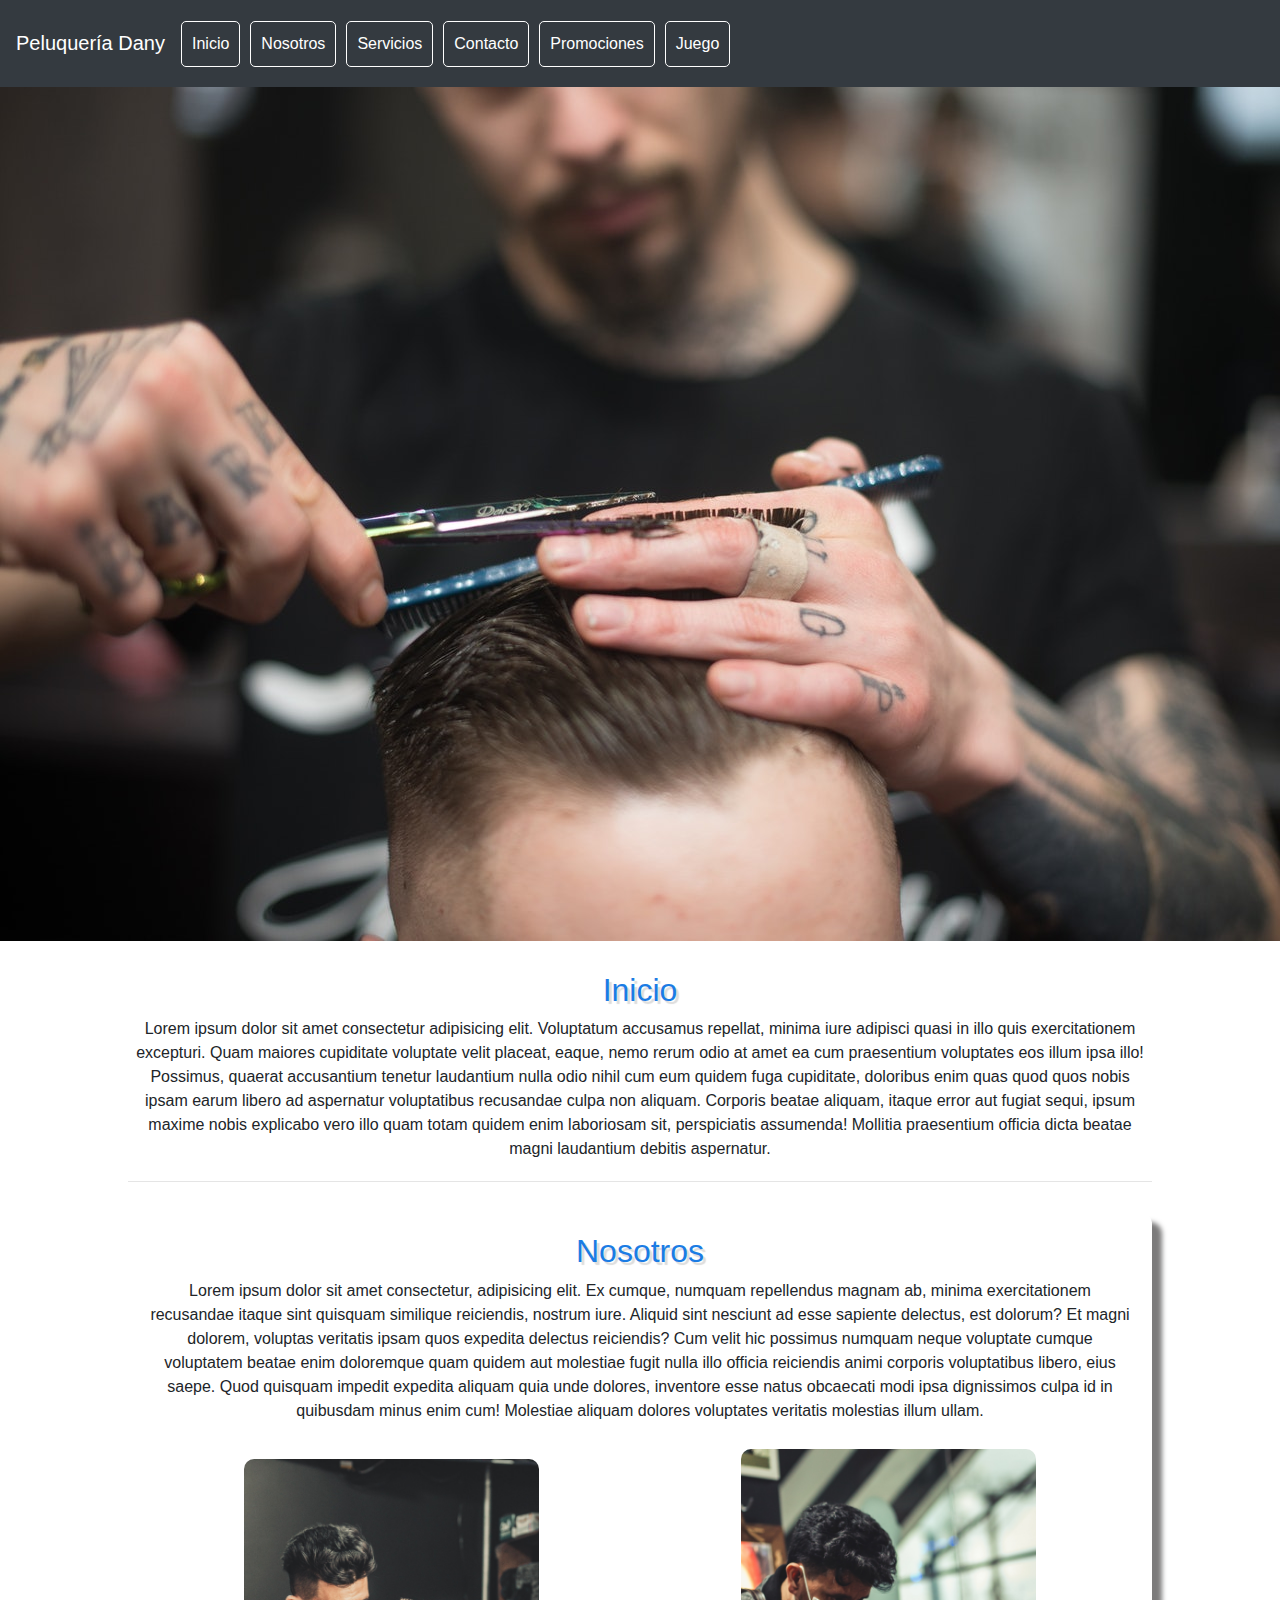
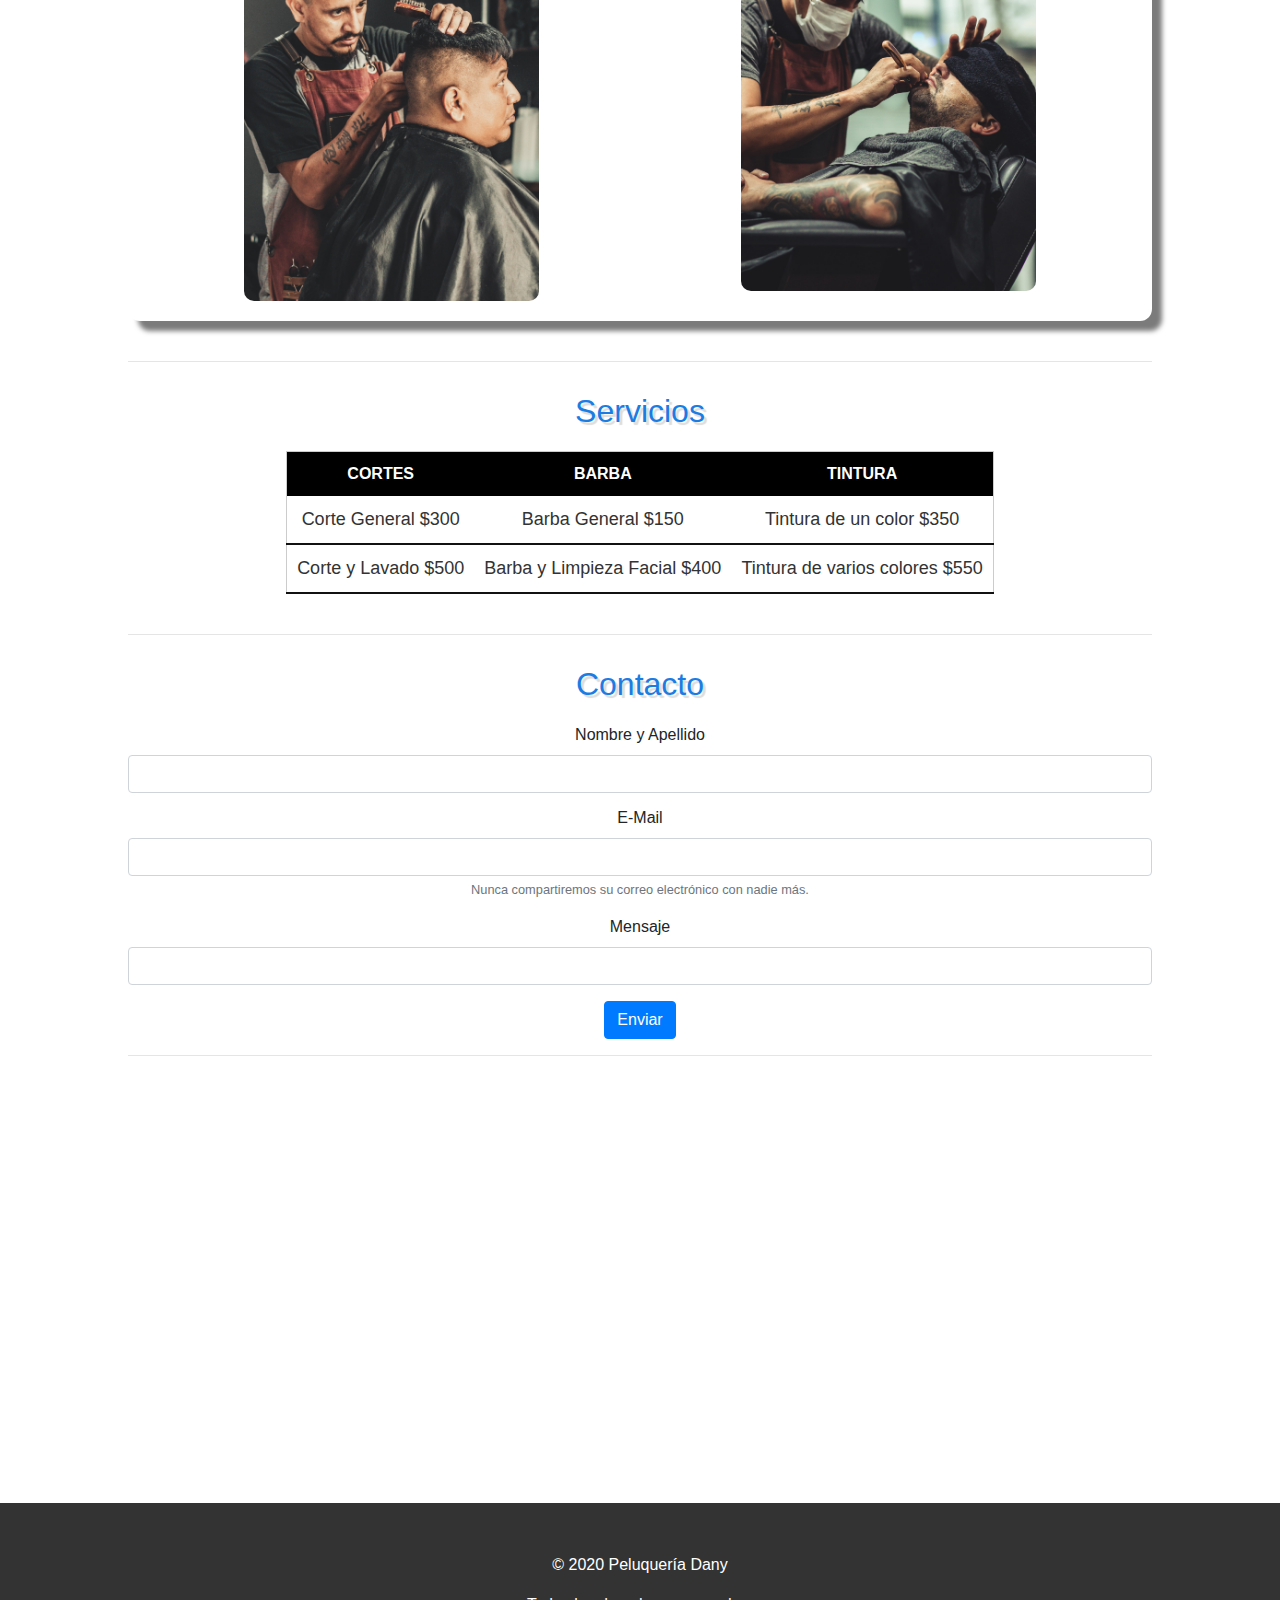
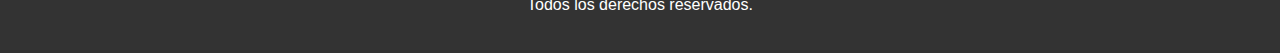
==== commit a50e4909: "cambios varios" ====
--- a/index.html
+++ b/index.html
@@ -48,7 +48,7 @@
 
     <div class="head">
         <nav class="navbar navbar-expand-lg navbar navbar-dark bg-dark">
-          <a class="navbar-brand" href="index.html">Peluquería Dany</a>
+          <p class="navbar-brand">Peluquería Dany</p>
           <button class="navbar-toggler" type="button" data-toggle="collapse" data-target="#navbarSupportedContent" aria-controls="navbarSupportedContent" aria-expanded="false" aria-label="Toggle navigation">
             <span class="navbar-toggler-icon"></span>
           </button>
@@ -105,18 +105,22 @@
               </table>
               
         </div>
+
         <hr>
+
         <div class="contacto" id="contacto">
             <h2 class="titContacto">Contacto</h2>
 
             <form>
                 <div class="form-group">
-                  <label for="exampleInputEmail1">E-Mail</label>
-                  <input type="email" class="form-control" id="exampleInputEmail1" aria-describedby="emailHelp">
+                  <label for="InputName">Nombre y Apellido</label>
+                  <input type="text" class="form-control" id="InputName">
+                  <label for="InputEmail1">E-Mail</label>
+                  <input type="email" class="form-control" id="InputEmail1" aria-describedby="emailHelp">
                   <small id="emailHelp" class="form-text text-muted">Nunca compartiremos su correo electrónico con nadie más.</small>
                 </div>
                 <div class="form-group">
-                  <label for="exampleInputPassword1">Mensaje</label>
+                  <label for="InputPassword1">Mensaje</label>
                   <input type="password" class="form-control" id="exampleInputPassword1">
                 </div>
                 <button type="submit" class="btn btn-primary">Enviar</button>
--- a/css/estilos.css
+++ b/css/estilos.css
@@ -6,6 +6,25 @@
     text-decoration: none;
     position: fixed;
 }
+
+.navbar-brand{
+    margin-top: 15px;
+}
+
+.navbar a{
+    border: 1px white solid;    
+    padding: 10px;
+    margin-right: 10px;
+    border-radius: 5px;
+    color: white;
+}
+
+.navbar a:hover{
+    color: white;
+    background: #1b7ce4;
+    transition: all 1s ease;
+}
+
 
 .titulo{
     position: absolute;
@@ -59,15 +78,18 @@
 
 .contacto{
     margin-top: 30px;
-    margin-bottom: 40px;
+}
+
+iframe{
+    margin-bottom: 50px;
 }
 
 .titContacto{
     margin-bottom: 20px;
 }
 
-form{
-    /* margin: 0px 100px 0px 300px; */
+#InputName{
+    margin-bottom: 13px;
 }
 
 .footer {
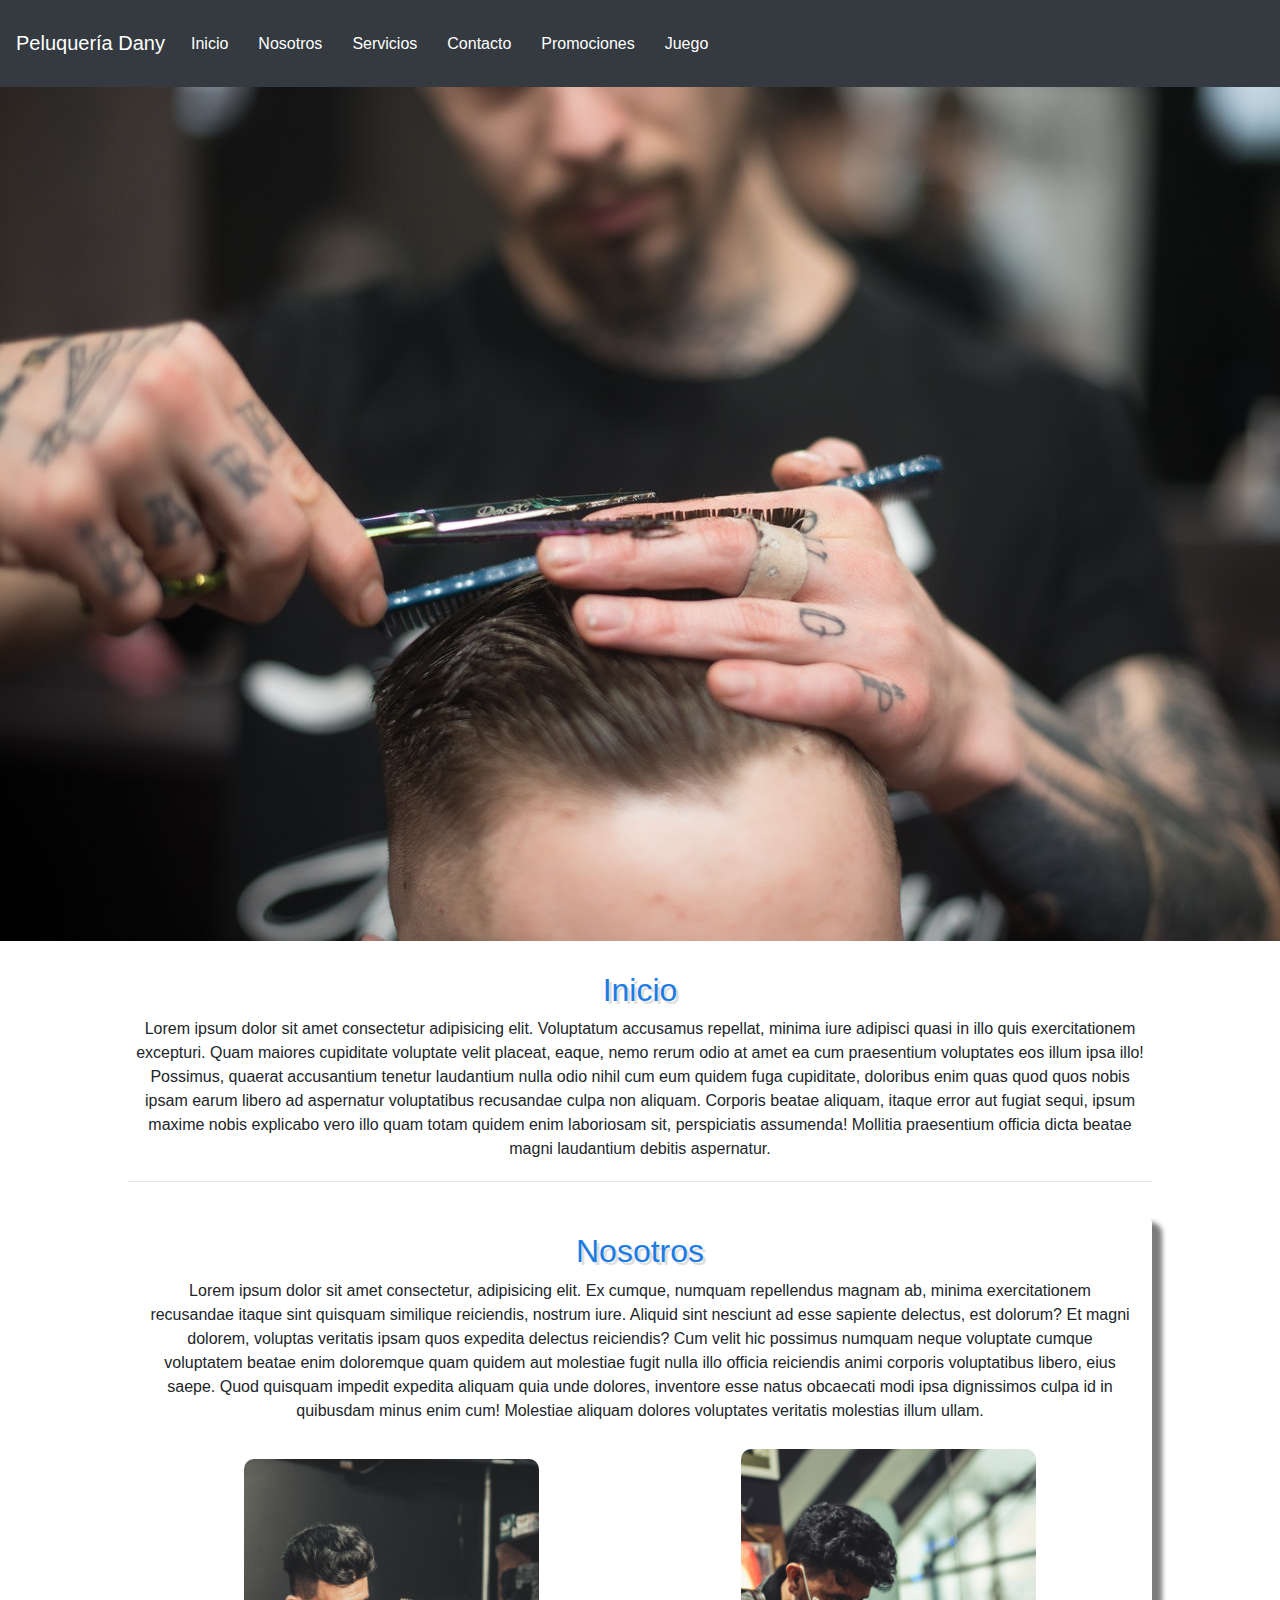
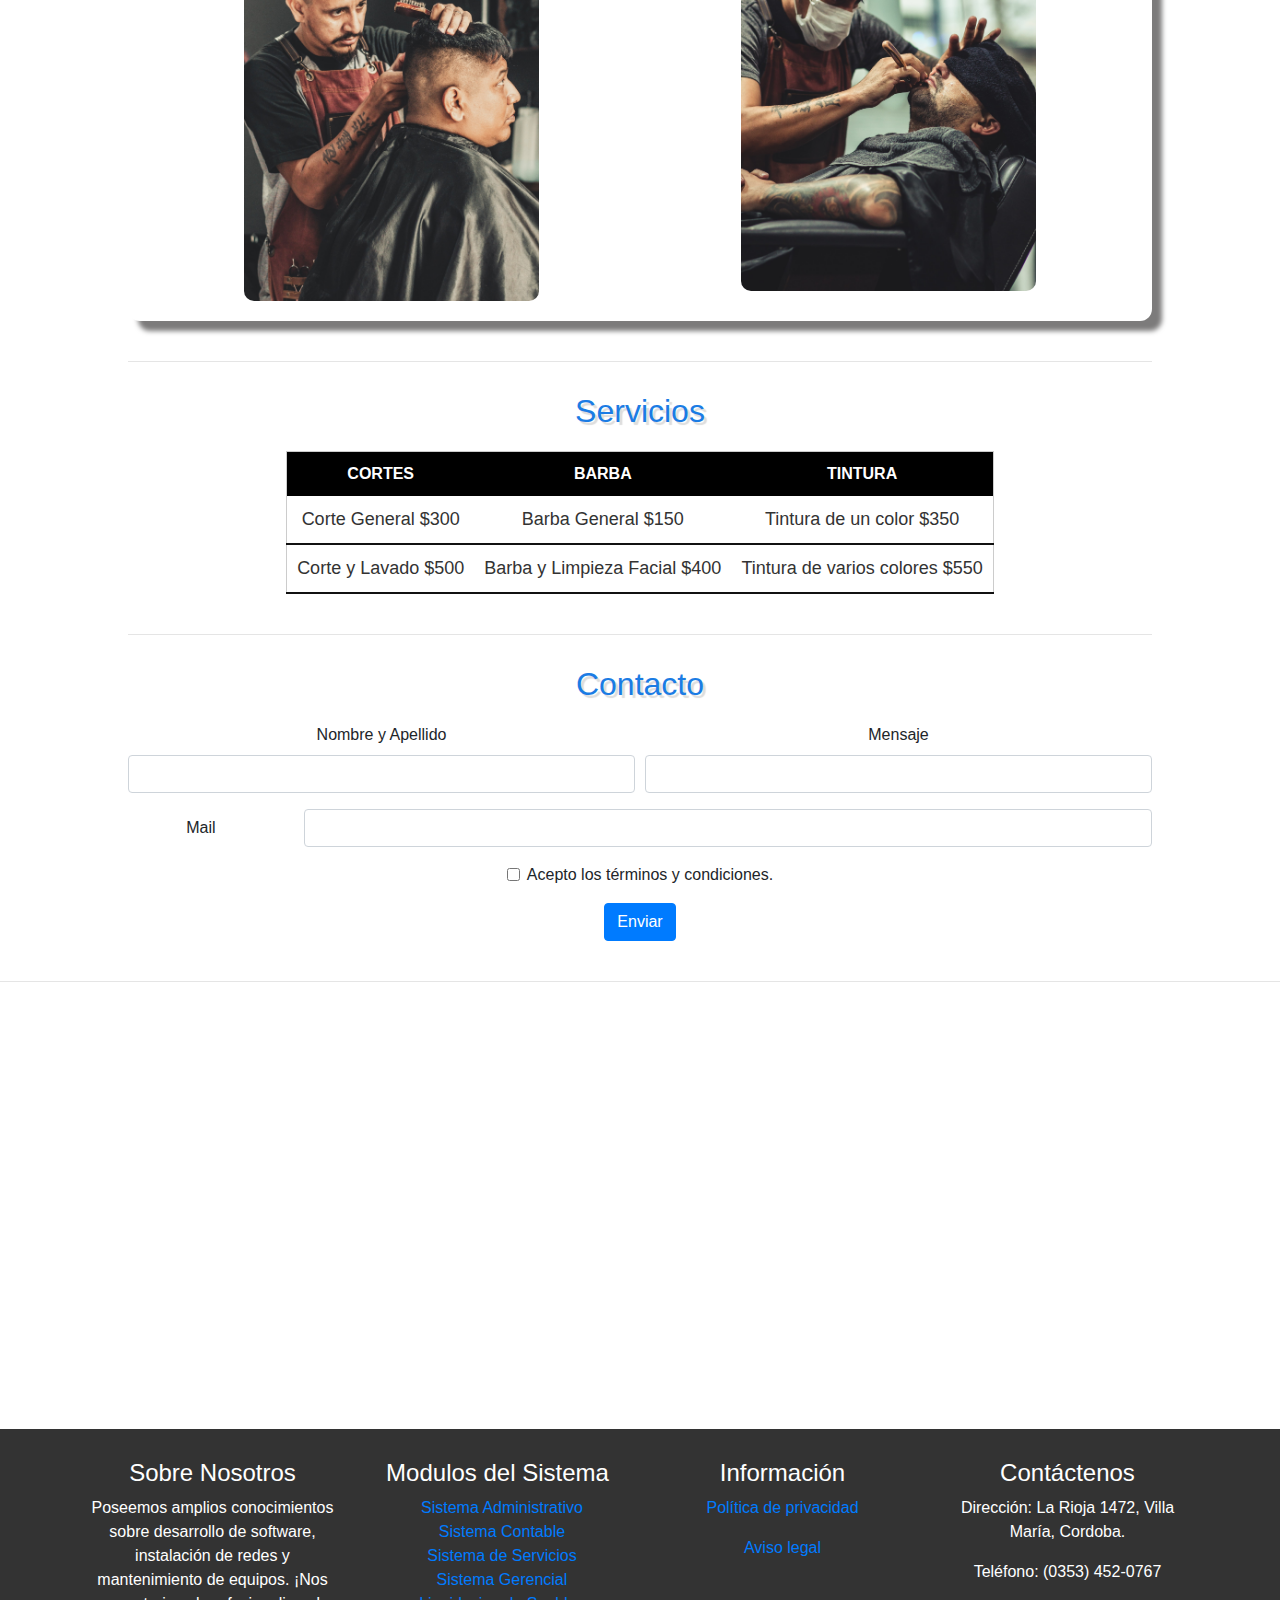
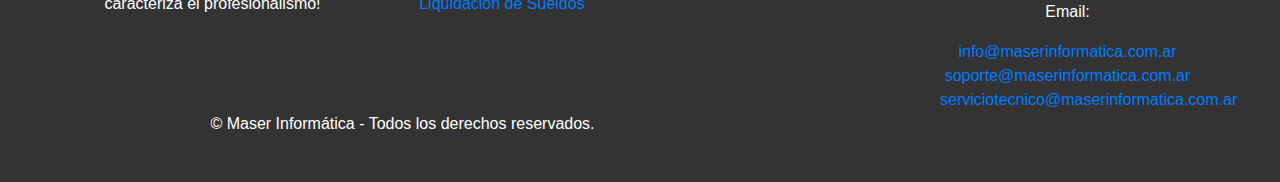
==== commit bbf0b44b: "juego de adivinanza" ====
--- a/index.html
+++ b/index.html
@@ -1,144 +1,284 @@
 <!DOCTYPE html>
 <html lang="en">
+
 <head>
-    <meta charset="UTF-8">
-    <meta name="viewport" content="width=device-width, initial-scale=1.0">
-
-    <link rel="stylesheet" href="css/estilos.css">
-    <link href="https://fonts.googleapis.com/css2?family=Fira+Sans:wght@300;600&display=swap" rel="stylesheet">
-    
-    <link rel="stylesheet" href="https://stackpath.bootstrapcdn.com/bootstrap/4.5.2/css/bootstrap.min.css" integrity="sha384-JcKb8q3iqJ61gNV9KGb8thSsNjpSL0n8PARn9HuZOnIxN0hoP+VmmDGMN5t9UJ0Z" crossorigin="anonymous">
-    <link rel="stylesheet" href="css/normalize.css" />
-
-    <script src="https://code.jquery.com/jquery-3.5.1.slim.min.js" integrity="sha384-DfXdz2htPH0lsSSs5nCTpuj/zy4C+OGpamoFVy38MVBnE+IbbVYUew+OrCXaRkfj" crossorigin="anonymous"></script>
-    <script src="https://cdn.jsdelivr.net/npm/popper.js@1.16.1/dist/umd/popper.min.js" integrity="sha384-9/reFTGAW83EW2RDu2S0VKaIzap3H66lZH81PoYlFhbGU+6BZp6G7niu735Sk7lN" crossorigin="anonymous"></script>
-    <script src="https://stackpath.bootstrapcdn.com/bootstrap/4.5.2/js/bootstrap.min.js" integrity="sha384-B4gt1jrGC7Jh4AgTPSdUtOBvfO8shuf57BaghqFfPlYxofvL8/KUEfYiJOMMV+rV" crossorigin="anonymous"></script>
-
-    <title>Peluquería Dany</title>
+  <meta charset="UTF-8">
+  <meta name="viewport" content="width=device-width, initial-scale=1.0">
+
+  <link rel="stylesheet" href="css/estilos.css">
+  <link href="https://fonts.googleapis.com/css2?family=Fira+Sans:wght@300;600&display=swap" rel="stylesheet">
+
+  <link rel="stylesheet" href="https://stackpath.bootstrapcdn.com/bootstrap/4.5.2/css/bootstrap.min.css"
+    integrity="sha384-JcKb8q3iqJ61gNV9KGb8thSsNjpSL0n8PARn9HuZOnIxN0hoP+VmmDGMN5t9UJ0Z" crossorigin="anonymous">
+  <link rel="stylesheet" href="css/normalize.css" />
+
+  <script src="https://code.jquery.com/jquery-3.5.1.slim.min.js"
+    integrity="sha384-DfXdz2htPH0lsSSs5nCTpuj/zy4C+OGpamoFVy38MVBnE+IbbVYUew+OrCXaRkfj" crossorigin="anonymous">
+  </script>
+  <script src="https://cdn.jsdelivr.net/npm/popper.js@1.16.1/dist/umd/popper.min.js"
+    integrity="sha384-9/reFTGAW83EW2RDu2S0VKaIzap3H66lZH81PoYlFhbGU+6BZp6G7niu735Sk7lN" crossorigin="anonymous">
+  </script>
+  <script src="https://stackpath.bootstrapcdn.com/bootstrap/4.5.2/js/bootstrap.min.js"
+    integrity="sha384-B4gt1jrGC7Jh4AgTPSdUtOBvfO8shuf57BaghqFfPlYxofvL8/KUEfYiJOMMV+rV" crossorigin="anonymous">
+  </script>
+
+  <title>Peluquería Dany</title>
 </head>
+
 <body>
 
-    <style>
-        
-        table {
-          border-collapse: collapse;
-          border: 1px solid #ccc;
-          margin-top: 20px;
-          margin-bottom: 20px;
-          margin: 20px auto 20px auto;
-        }
-        
-        td, th {
-          padding: 10px;
-        }
-        
-        th {
-          background: #000;
-          color: #fff;
-          text-transform: uppercase;
-        }
-        
-        td {
-          text-align: center;
-          border-bottom: 2px solid #111;
-          color: #333;
-          font-size: 18px;
-        }
-      </style>
-
-    <div class="head">
-        <nav class="navbar navbar-expand-lg navbar navbar-dark bg-dark">
-          <p class="navbar-brand">Peluquería Dany</p>
-          <button class="navbar-toggler" type="button" data-toggle="collapse" data-target="#navbarSupportedContent" aria-controls="navbarSupportedContent" aria-expanded="false" aria-label="Toggle navigation">
-            <span class="navbar-toggler-icon"></span>
-          </button>
-        
-          <div class="collapse navbar-collapse" id="navbarSupportedContent">
-            <a class="nav-link" href="#inicio">Inicio</a>
-            <a class="nav-link" href="#nosotros">Nosotros</a>
-            <a class="nav-link" href="#servicios">Servicios</a>
-            <a class="nav-link" href="#contacto">Contacto</a>
-            <a class="nav-link" href="promociones.html" target="_blank">Promociones</a>
-            <a class="nav-link" href="juego.html" target="_blank">Juego</a>
-            </ul>
-          </div>
-        </nav>
-        <img src="img/nueva.jpg" alt="" width="100%" height="90%">
-    </div>
-
-    <div class="contenedor">
-        <div class="inicio" id="inicio">
-            <h2>Inicio</h2>
-            <p>Lorem ipsum dolor sit amet consectetur adipisicing elit. Voluptatum accusamus repellat, minima iure adipisci quasi in illo quis exercitationem excepturi. Quam maiores cupiditate voluptate velit placeat, eaque, nemo rerum odio at amet ea cum praesentium voluptates eos illum ipsa illo! Possimus, quaerat accusantium tenetur laudantium nulla odio nihil cum eum quidem fuga cupiditate, doloribus enim quas quod quos nobis ipsam earum libero ad aspernatur voluptatibus recusandae culpa non aliquam. Corporis beatae aliquam, itaque error aut fugiat sequi, ipsum maxime nobis explicabo vero illo quam totam 
-                quidem enim laboriosam sit, perspiciatis assumenda! 
-                Mollitia praesentium officia dicta 
-                beatae magni laudantium debitis aspernatur.</p>
-        </div>
-        <hr>
-        <div class="nosotros" id="nosotros">
-            <h2>Nosotros</h2>
-            <p>Lorem ipsum dolor sit amet consectetur, adipisicing elit. Ex cumque, numquam repellendus magnam ab, minima exercitationem recusandae itaque sint quisquam similique reiciendis, nostrum iure. Aliquid sint nesciunt ad esse sapiente delectus, est dolorum? Et magni dolorem, voluptas veritatis ipsam quos expedita delectus reiciendis? Cum velit hic possimus numquam neque voluptate cumque voluptatem beatae enim doloremque quam quidem aut molestiae fugit nulla illo officia reiciendis animi corporis voluptatibus libero, eius saepe. Quod quisquam impedit expedita aliquam quia unde dolores, inventore esse natus obcaecati modi ipsa 
-                dignissimos culpa id in quibusdam minus enim cum! 
-                Molestiae aliquam dolores voluptates veritatis molestias illum ullam.</p>
-            <img class="img1" src="img/pexels-thgusstavo-santana-1836983.jpg" alt="" width="30%" height="80%">
-            <img class="img2" src="img/pexels-thgusstavo-santana-2076931.jpg" alt="" width="30%" height="80%">
-        </div>
-        <hr>
-        <div class="servicios" id="servicios">
-            <h2>Servicios</h2>
-            <table>
-                <tr>
-                  <th>Cortes</th>
-                  <th>Barba</th>
-                  <th>Tintura</th>
-                </tr>
-                <tr>
-                  <td>Corte General $300</td>
-                  <td>Barba General $150</td>
-                  <td>Tintura de un color $350</td>
-                </tr>
-                <tr>
-                    <td>Corte y Lavado $500</td>
-                    <td>Barba y Limpieza Facial $400</td>
-                    <td>Tintura de varios colores $550</td>
-                </tr>
-              </table>
-              
-        </div>
-
-        <hr>
-
-        <div class="contacto" id="contacto">
-            <h2 class="titContacto">Contacto</h2>
-
-            <form>
-                <div class="form-group">
-                  <label for="InputName">Nombre y Apellido</label>
-                  <input type="text" class="form-control" id="InputName">
-                  <label for="InputEmail1">E-Mail</label>
-                  <input type="email" class="form-control" id="InputEmail1" aria-describedby="emailHelp">
-                  <small id="emailHelp" class="form-text text-muted">Nunca compartiremos su correo electrónico con nadie más.</small>
-                </div>
-                <div class="form-group">
-                  <label for="InputPassword1">Mensaje</label>
-                  <input type="password" class="form-control" id="exampleInputPassword1">
-                </div>
-                <button type="submit" class="btn btn-primary">Enviar</button>
-              </form>    
-        </div>
-
-        <hr>
-        <br>
-
-            <iframe src="https://www.google.com/maps/embed?pb=!1m18!1m12!1m3!1d3368.2214332690646!2d-63.22496678482722!3d-32.41322618108336!2m3!1f0!2f0!3f0!3m2!1i1024!2i768!4f13.1!3m3!1m2!1s0x95cc42924c85dcaf%3A0x192d2eb0975efd43!2sPorfirio%20Seppey%201086%2C%20Villa%20Mar%C3%ADa%2C%20C%C3%B3rdoba!5e0!3m2!1ses-419!2sar!4v1598148180603!5m2!1ses-419!2sar" width="100%" height="350" frameborder="0" style="border:0;" allowfullscreen="" aria-hidden="false" tabindex="0"></iframe>
-        </div>
-    </div>
-
-    <div class="footer">
-        <footer>
-            <p class="textoFooter">© 2020 Peluquería Dany</p>
-            <p>Todos los derechos reservados.</p>
-        </footer>
-    </div>
+  <style>
+    table {
+      border-collapse: collapse;
+      border: 1px solid #ccc;
+      margin-top: 20px;
+      margin-bottom: 20px;
+      margin: 20px auto 20px auto;
+    }
+
+    td,
+    th {
+      padding: 10px;
+    }
+
+    th {
+      background: #000;
+      color: #fff;
+      text-transform: uppercase;
+    }
+
+    td {
+      text-align: center;
+      border-bottom: 2px solid #111;
+      color: #333;
+      font-size: 18px;
+    }
+  </style>
+
+  <div class="head">
+    <nav class="navbar navbar-expand-lg navbar navbar-dark bg-dark">
+      <p class="navbar-brand">Peluquería Dany</p>
+      <button class="navbar-toggler" type="button" data-toggle="collapse" data-target="#navbarSupportedContent"
+        aria-controls="navbarSupportedContent" aria-expanded="false" aria-label="Toggle navigation">
+        <span class="navbar-toggler-icon"></span>
+      </button>
+
+      <div class="collapse navbar-collapse" id="navbarSupportedContent">
+        <a class="nav-link" href="#inicio">Inicio</a>
+        <a class="nav-link" href="#nosotros">Nosotros</a>
+        <a class="nav-link" href="#servicios">Servicios</a>
+        <a class="nav-link" href="#contacto">Contacto</a>
+        <a class="nav-link" href="promociones.html" target="_blank">Promociones</a>
+        <a class="nav-link" href="juego.html" target="_blank">Juego</a>
+        </ul>
+      </div>
+    </nav>
+    <img src="img/nueva.jpg" alt="" width="100%" height="90%">
+  </div>
+
+  <div class="contenedor">
+    <div class="inicio" id="inicio">
+      <h2>Inicio</h2>
+      <p>Lorem ipsum dolor sit amet consectetur adipisicing elit. Voluptatum accusamus repellat, minima iure adipisci
+        quasi in illo quis exercitationem excepturi. Quam maiores cupiditate voluptate velit placeat, eaque, nemo rerum
+        odio at amet ea cum praesentium voluptates eos illum ipsa illo! Possimus, quaerat accusantium tenetur laudantium
+        nulla odio nihil cum eum quidem fuga cupiditate, doloribus enim quas quod quos nobis ipsam earum libero ad
+        aspernatur voluptatibus recusandae culpa non aliquam. Corporis beatae aliquam, itaque error aut fugiat sequi,
+        ipsum maxime nobis explicabo vero illo quam totam
+        quidem enim laboriosam sit, perspiciatis assumenda!
+        Mollitia praesentium officia dicta
+        beatae magni laudantium debitis aspernatur.</p>
+    </div>
+    <hr>
+    <div class="nosotros" id="nosotros">
+      <h2>Nosotros</h2>
+      <p>Lorem ipsum dolor sit amet consectetur, adipisicing elit. Ex cumque, numquam repellendus magnam ab, minima
+        exercitationem recusandae itaque sint quisquam similique reiciendis, nostrum iure. Aliquid sint nesciunt ad esse
+        sapiente delectus, est dolorum? Et magni dolorem, voluptas veritatis ipsam quos expedita delectus reiciendis?
+        Cum velit hic possimus numquam neque voluptate cumque voluptatem beatae enim doloremque quam quidem aut
+        molestiae fugit nulla illo officia reiciendis animi corporis voluptatibus libero, eius saepe. Quod quisquam
+        impedit expedita aliquam quia unde dolores, inventore esse natus obcaecati modi ipsa
+        dignissimos culpa id in quibusdam minus enim cum!
+        Molestiae aliquam dolores voluptates veritatis molestias illum ullam.</p>
+      <img class="img1" src="img/pexels-thgusstavo-santana-1836983.jpg" alt="" width="30%" height="80%">
+      <img class="img2" src="img/pexels-thgusstavo-santana-2076931.jpg" alt="" width="30%" height="80%">
+    </div>
+    <hr>
+    <div class="servicios" id="servicios">
+      <h2>Servicios</h2>
+      <table>
+        <tr>
+          <th>Cortes</th>
+          <th>Barba</th>
+          <th>Tintura</th>
+        </tr>
+        <tr>
+          <td>Corte General $300</td>
+          <td>Barba General $150</td>
+          <td>Tintura de un color $350</td>
+        </tr>
+        <tr>
+          <td>Corte y Lavado $500</td>
+          <td>Barba y Limpieza Facial $400</td>
+          <td>Tintura de varios colores $550</td>
+        </tr>
+      </table>
+
+    </div>
+
+    <hr>
+
+    <div class="contacto" id="contacto">
+      <h2 class="titContacto">Contacto</h2>
+
+      <form class="needs-validation" novalidate>
+        <div class="form-row">
+          <div class="col-md-6 mb-3">
+            <label for="validationCustom01">Nombre y Apellido</label>
+            <input type="text" class="form-control" id="validationCustom01" value="" required>
+            <div class="valid-feedback">
+              OK!
+            </div>
+          </div>
+          <div class="col-md-6 mb-3">
+            <label for="validationCustom02">Mensaje</label>
+            <input type="text" class="form-control" id="validationCustom02" value="" required>
+            <div class="valid-feedback">
+              OK!
+            </div>
+          </div>
+        </div>
+            <div class="form-group row">
+              <label for="inputEmail3" class="col-sm-2 col-form-label">Mail</label>
+              <div class="col-sm-10">
+                <input type="email" class="form-control" id="inputEmail3">
+              </div>
+            </div>
+        </div>
+        <div class="form-group">
+          <div class="form-check">
+            <input class="form-check-input" type="checkbox" value="" id="invalidCheck" required>
+            <label class="form-check-label" for="invalidCheck">
+              Acepto los términos y condiciones.
+            </label>
+          </div>
+        </div>
+        <button class="btn btn-primary" type="submit">Enviar</button>
+      </form>
+      <br>
+      <br>
+     
+    </div>
+
+    <hr>
+    <br>
+
+    <iframe
+      src="https://www.google.com/maps/embed?pb=!1m18!1m12!1m3!1d3368.2214332690646!2d-63.22496678482722!3d-32.41322618108336!2m3!1f0!2f0!3f0!3m2!1i1024!2i768!4f13.1!3m3!1m2!1s0x95cc42924c85dcaf%3A0x192d2eb0975efd43!2sPorfirio%20Seppey%201086%2C%20Villa%20Mar%C3%ADa%2C%20C%C3%B3rdoba!5e0!3m2!1ses-419!2sar!4v1598148180603!5m2!1ses-419!2sar"
+      width="100%" height="350" frameborder="0" style="border:0;" allowfullscreen="" aria-hidden="false"
+      tabindex="0"></iframe>
+  </div>
+  </div>
+
+  <!-- FOOTER  -->
+
+  <div class="footer">
+    <footer>
+      <div class="container">
+        <div class="row">
+          <div class="col-sm-3 footer-box wow fadeInUp">
+            <h4>Sobre Nosotros</h4>
+            <div class="footer-box-text">
+              <p>
+                Poseemos amplios conocimientos sobre desarrollo de software, instalación de redes y mantenimiento de
+                equipos. ¡Nos caracteriza el profesionalismo!
+              </p>
+            </div>
+          </div>
+          <div class="col-sm-3 footer-box wow fadeInDown">
+            <h4>Modulos del Sistema</h4>
+            <div class="footer-box-text">
+
+              <li style="list-style-type:none"><a href="administrativo.php"><span
+                    class="fa fa-calculator"></span>&nbsp;&nbsp;Sistema Administrativo</a></li>
+
+              <li style="list-style-type:none"><a href="contable.php"><span
+                    class="fa fa-book"></span>&nbsp;&nbsp;Sistema Contable</a></li>
+
+              <li style="list-style-type:none"><a href="sservicios.php"><span
+                    class="fa fa-calendar"></span>&nbsp;&nbsp;Sistema de Servicios</a></li>
+
+              <li style="list-style-type:none"><a href="gerencial.php"><span
+                    class="fa fa-bar-chart"></span>&nbsp;&nbsp;Sistema Gerencial</a></li>
+
+              <li style="list-style-type:none"><a href="lsueldos.php"><span
+                    class="fa fa-percent"></span>&nbsp;&nbsp;Liquidacion de Sueldos</a></li>
+            </div>
+          </div>
+          <div class="col-sm-3 footer-box wow fadeInUp">
+            <h4>Información</h4>
+            <div class="footer-box-text">
+              <p><a href="privacidad.php">Política de privacidad</a></p>
+
+              <p><a href="legal.php">Aviso legal</a></p>
+
+            </div>
+          </div>
+          <div class="col-sm-3 footer-box wow fadeInDown">
+            <h4>Contáctenos</h4>
+            <div class="footer-box-text footer-box-text-contact">
+              <p><span aria-hidden="true" class="glyphicon glyphicon-map-marker"></span> Dirección: La Rioja 1472, Villa
+                María, Cordoba.</p>
+              <p><span aria-hidden="true" class="glyphicon glyphicon-earphone"></span> Teléfono: (0353) 452-0767</p>
+              <p><span aria-hidden="true" class="glyphicon glyphicon-envelope"></span> Email: </p>
+              <a href="mailto:info@maserinformatica.com.ar?subject=Consulta%20Web">info@maserinformatica.com.ar</a>
+              <a
+                href="mailto:soporte@maserinformatica.com.ar?subject=Consulta%20Web">soporte@maserinformatica.com.ar</a>
+
+              <a
+                href="mailto:serviciotecnico@maserinformatica.com.ar?subject=Consulta%20Web">serviciotecnico@maserinformatica.com.ar</a>
+            </div>
+          </div>
+        </div>
+        <div class="row">
+          <div class="col-sm-12 wow fadeIn">
+            <div class="footer-border"></div>
+          </div>
+        </div>
+        <div class="row">
+          <div class="col-sm-7 footer-copyright wow fadeIn">
+            <p>&copy; Maser Informática - Todos los derechos reservados.</p>
+          </div>
+          <div class="col-sm-5 footer-social wow fadeIn">
+            <a href="#"><span class="social_facebook"></span></a>
+            <a href="https://www.youtube.com/channel/UCj4z-xG7cRVvS0osSTunErQ" target="_blank"><span
+                class="social_youtube"></span></a>
+          </div>
+        </div>
+      </div>
+    </footer>
+  </div>
+
+  <script>
+    // Example starter JavaScript for disabling form submissions if there are invalid fields
+    (function() {
+      'use strict';
+      window.addEventListener('load', function() {
+        // Fetch all the forms we want to apply custom Bootstrap validation styles to
+        var forms = document.getElementsByClassName('needs-validation');
+        // Loop over them and prevent submission
+        var validation = Array.prototype.filter.call(forms, function(form) {
+          form.addEventListener('submit', function(event) {
+            if (form.checkValidity() === false) {
+              event.preventDefault();
+              event.stopPropagation();
+            }
+            form.classList.add('was-validated');
+          }, false);
+        });
+      }, false);
+    })();
+    </script>
 </body>
+
 </html>--- a/css/estilos.css
+++ b/css/estilos.css
@@ -12,7 +12,7 @@
 }
 
 .navbar a{
-    border: 1px white solid;    
+       
     padding: 10px;
     margin-right: 10px;
     border-radius: 5px;
@@ -21,6 +21,7 @@
 
 .navbar a:hover{
     color: white;
+    border: 1px #69a0da solid;
     background: #1b7ce4;
     transition: all 1s ease;
 }
@@ -92,7 +93,7 @@
     margin-bottom: 13px;
 }
 
-.footer {
+/* .footer {
     left: 0;
     bottom: 0;
     width: 100%;
@@ -100,7 +101,15 @@
     color: white;
     text-align: center;
     height: 150px;
-}
+} */
+
+.footer {
+    width: 100%;
+    background-color:#333333;
+    color: white;
+    text-align: center;
+    padding: 30px 0;
+} 
 
 .textoFooter{
     padding-top: 50px;
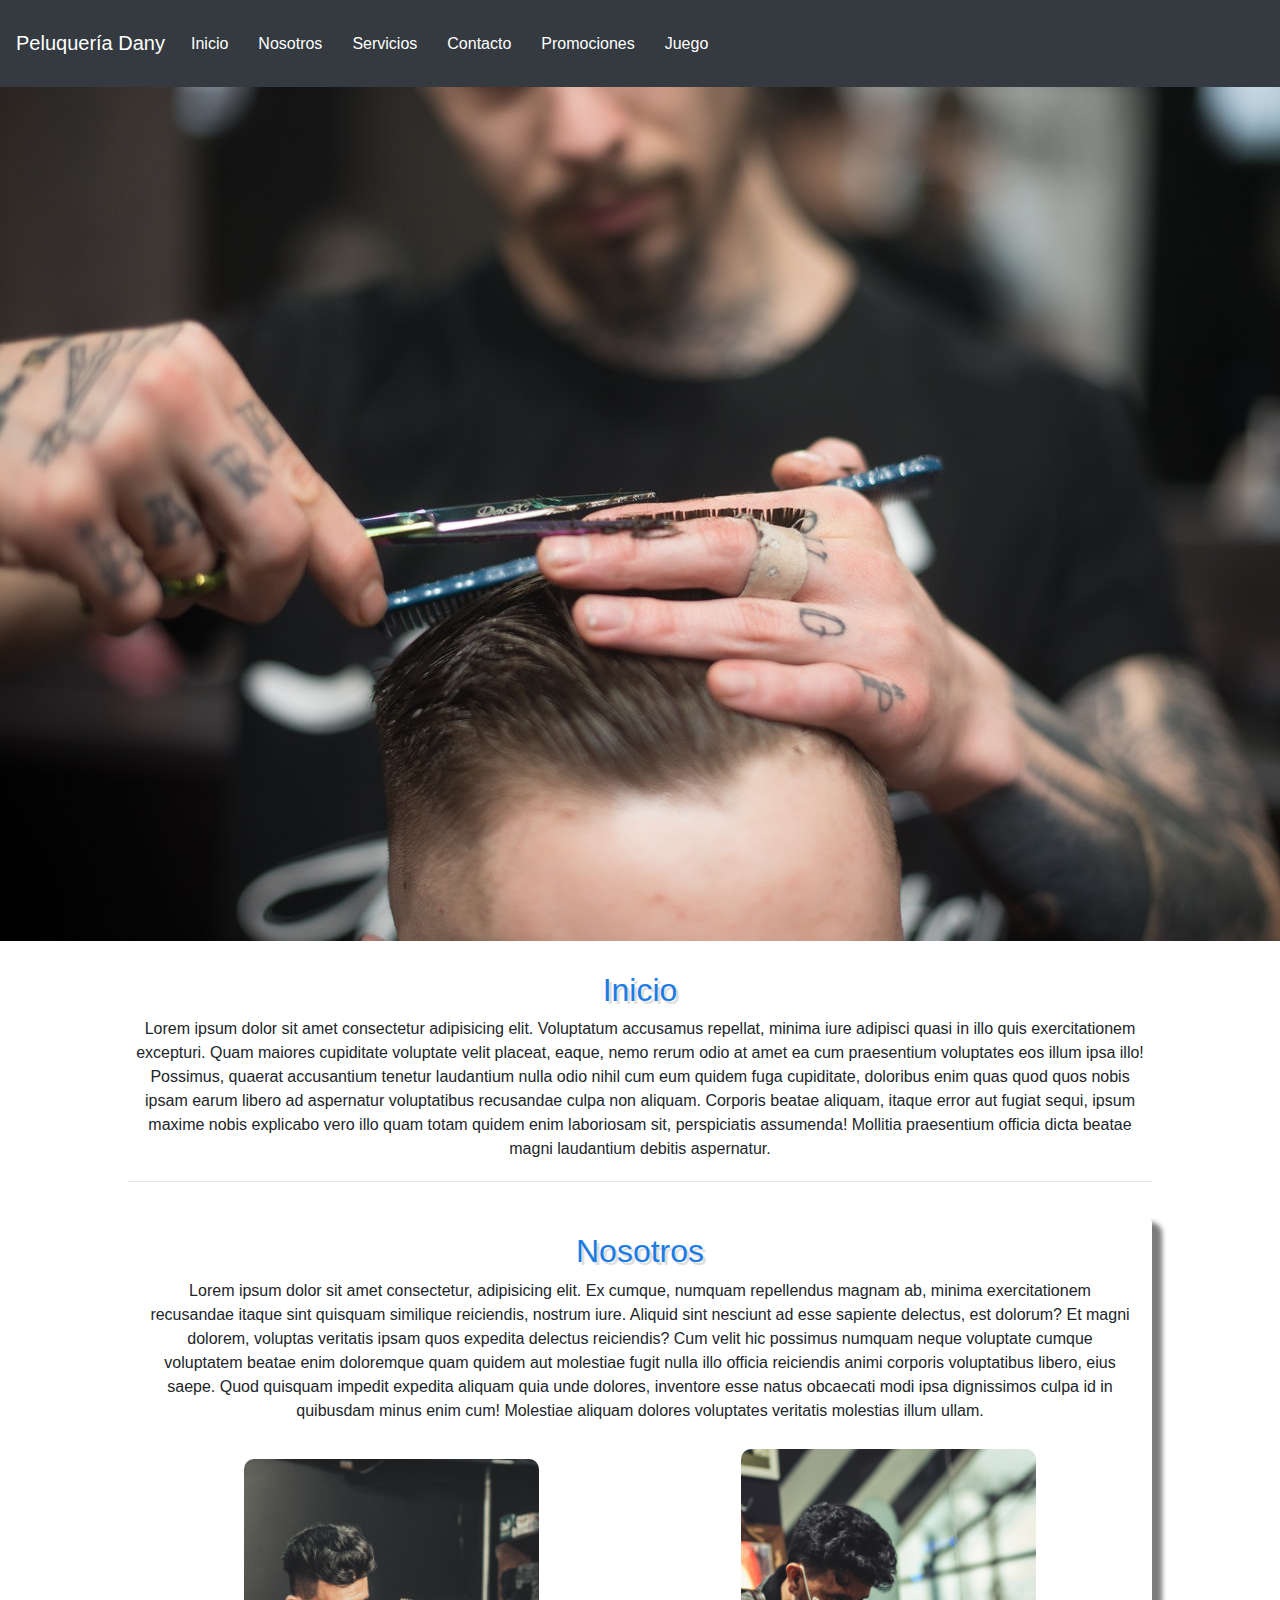
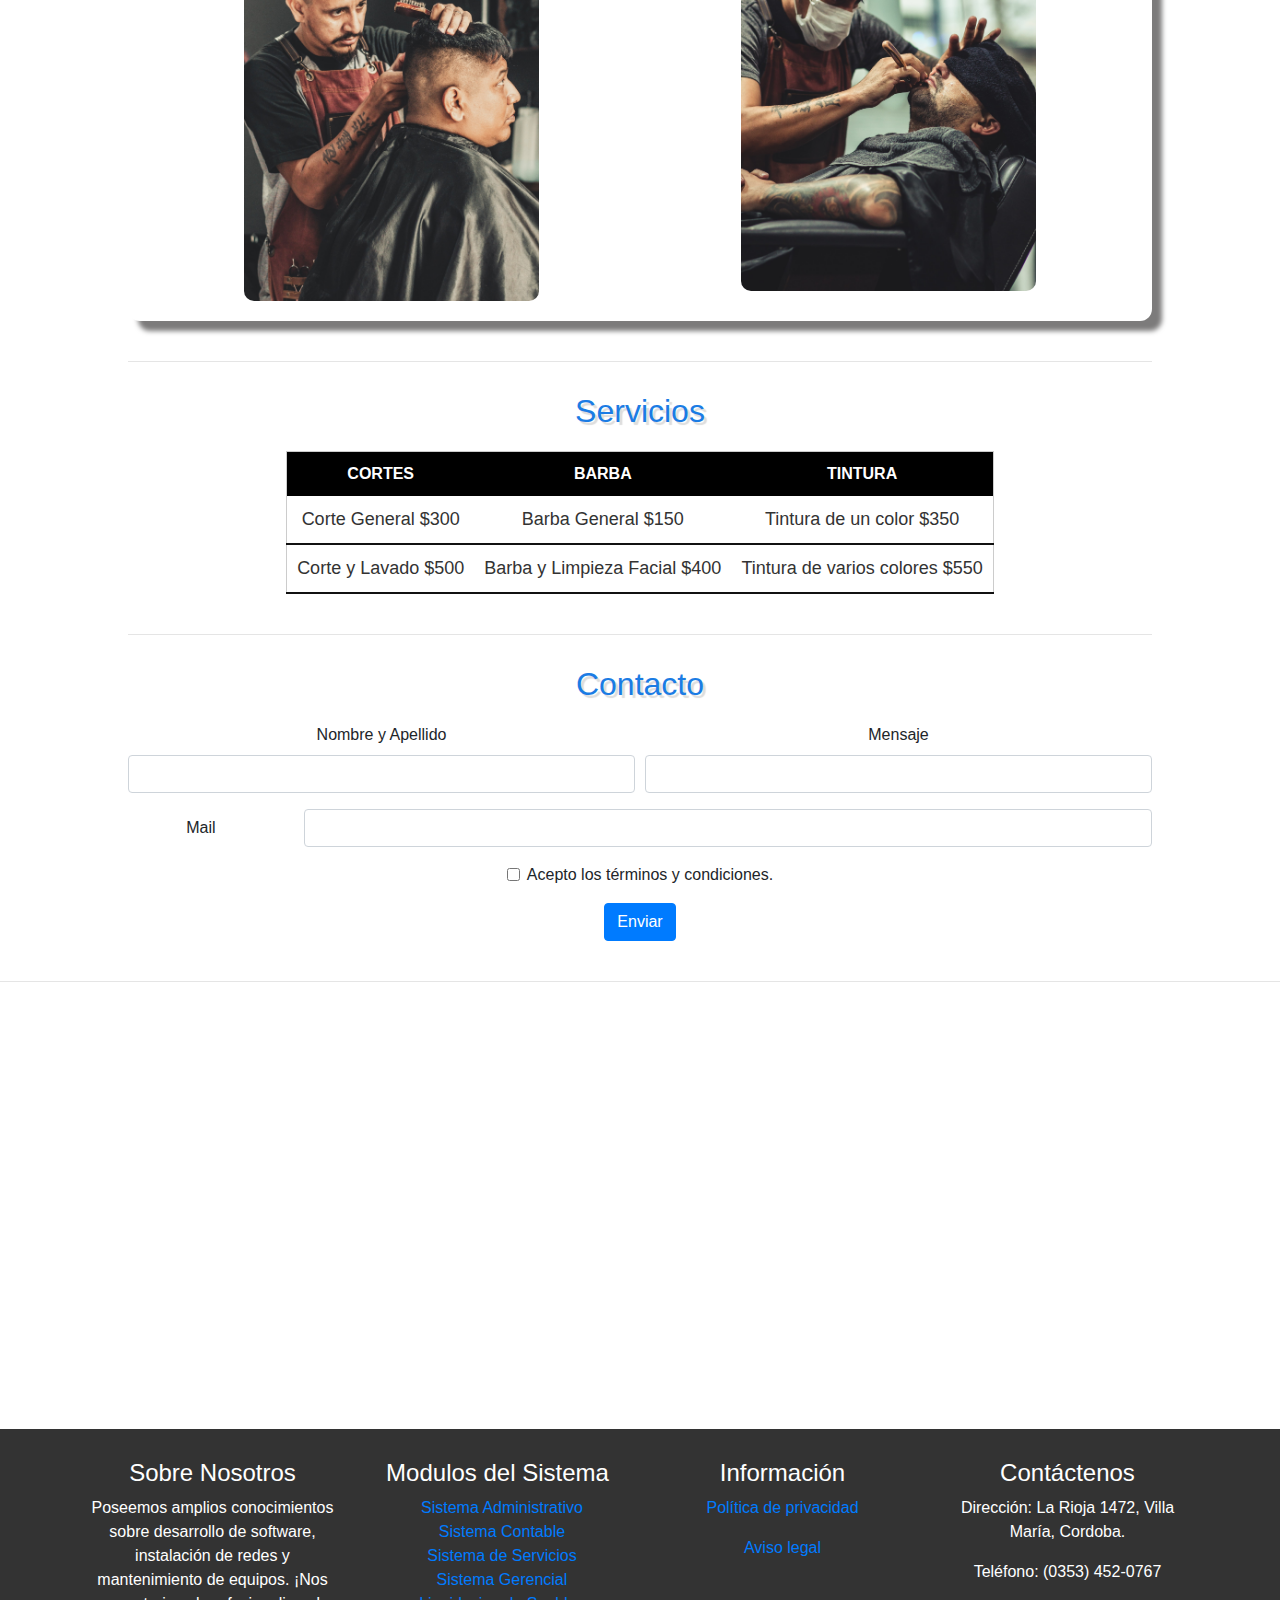
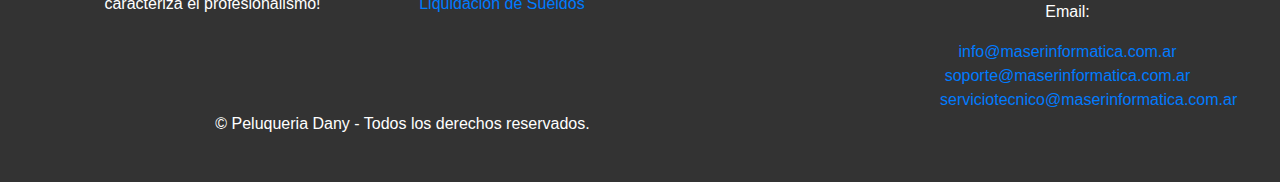
==== commit 3ed11507: "pagina lista" ====
--- a/index.html
+++ b/index.html
@@ -181,7 +181,6 @@
   </div>
 
   <!-- FOOTER  -->
-
   <div class="footer">
     <footer>
       <div class="container">
@@ -247,7 +246,7 @@
         </div>
         <div class="row">
           <div class="col-sm-7 footer-copyright wow fadeIn">
-            <p>&copy; Maser Informática - Todos los derechos reservados.</p>
+            <p>&copy; Peluqueria Dany - Todos los derechos reservados.</p>
           </div>
           <div class="col-sm-5 footer-social wow fadeIn">
             <a href="#"><span class="social_facebook"></span></a>
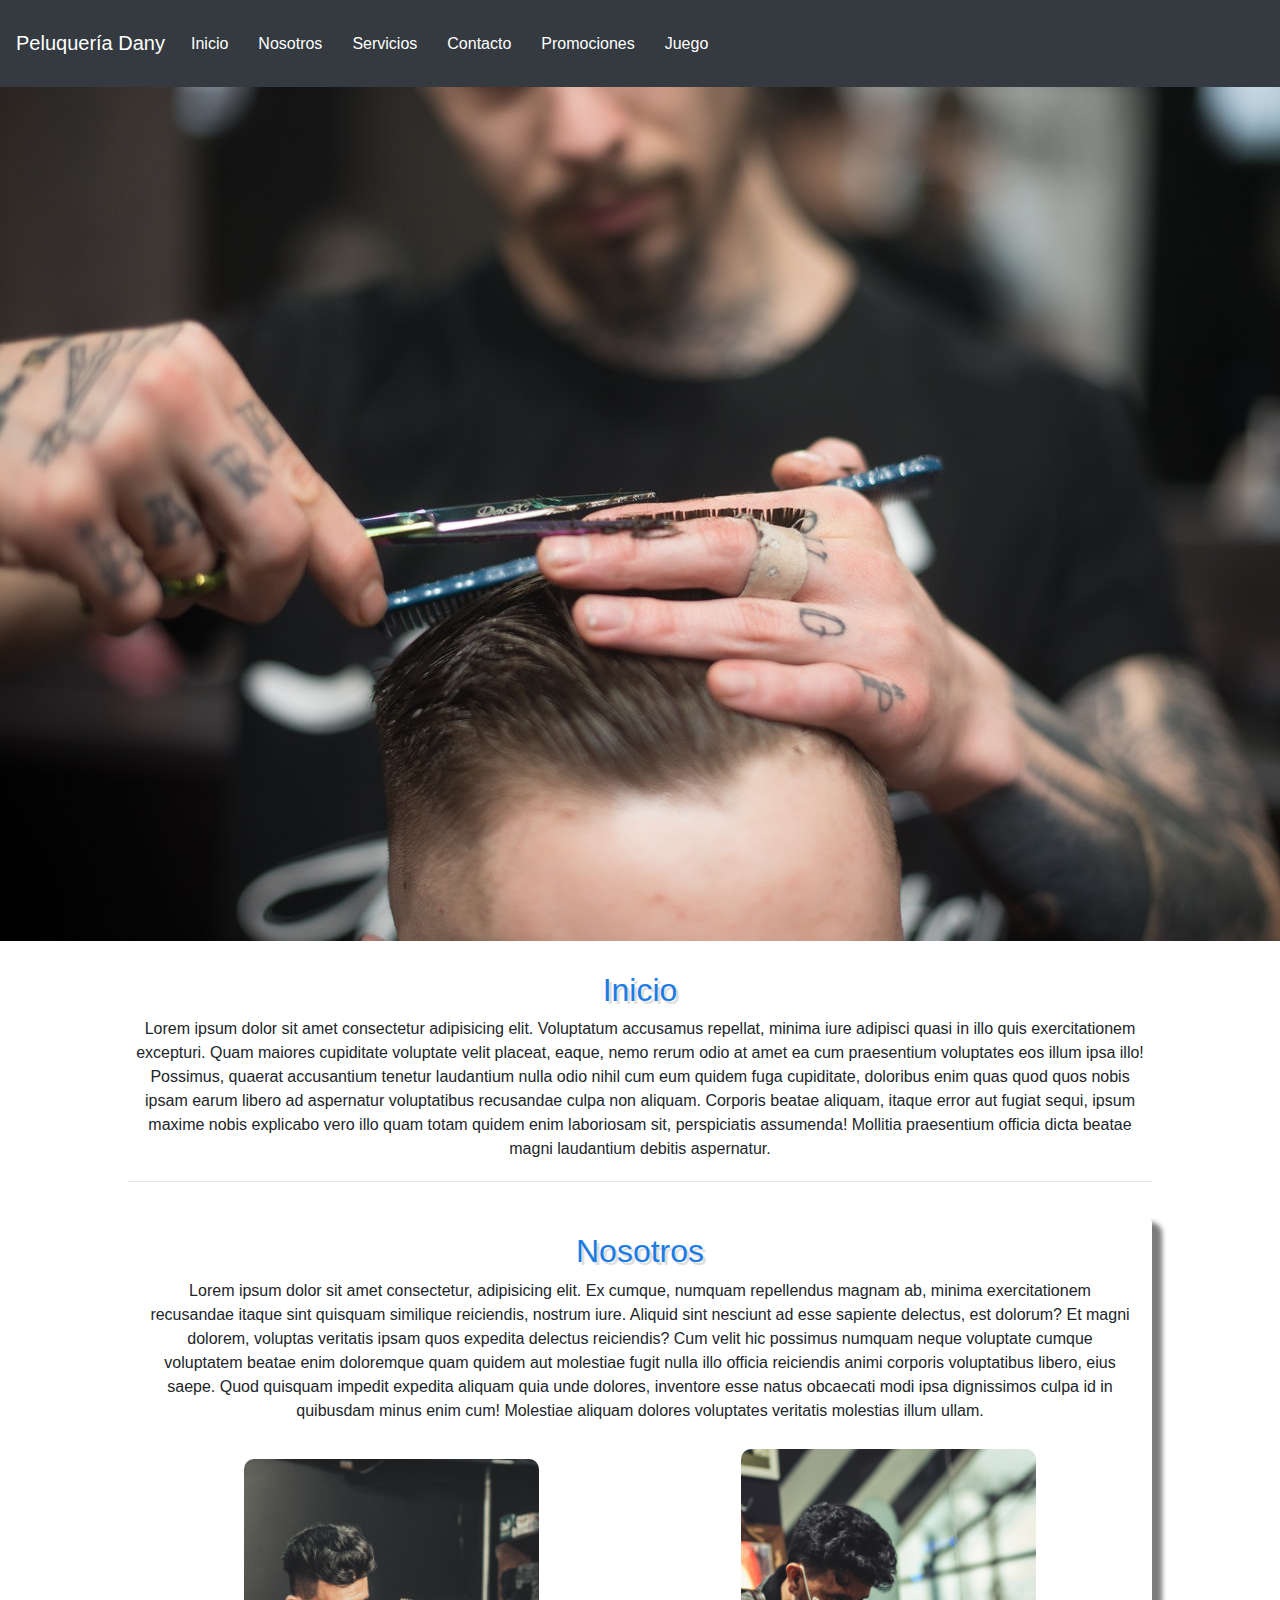
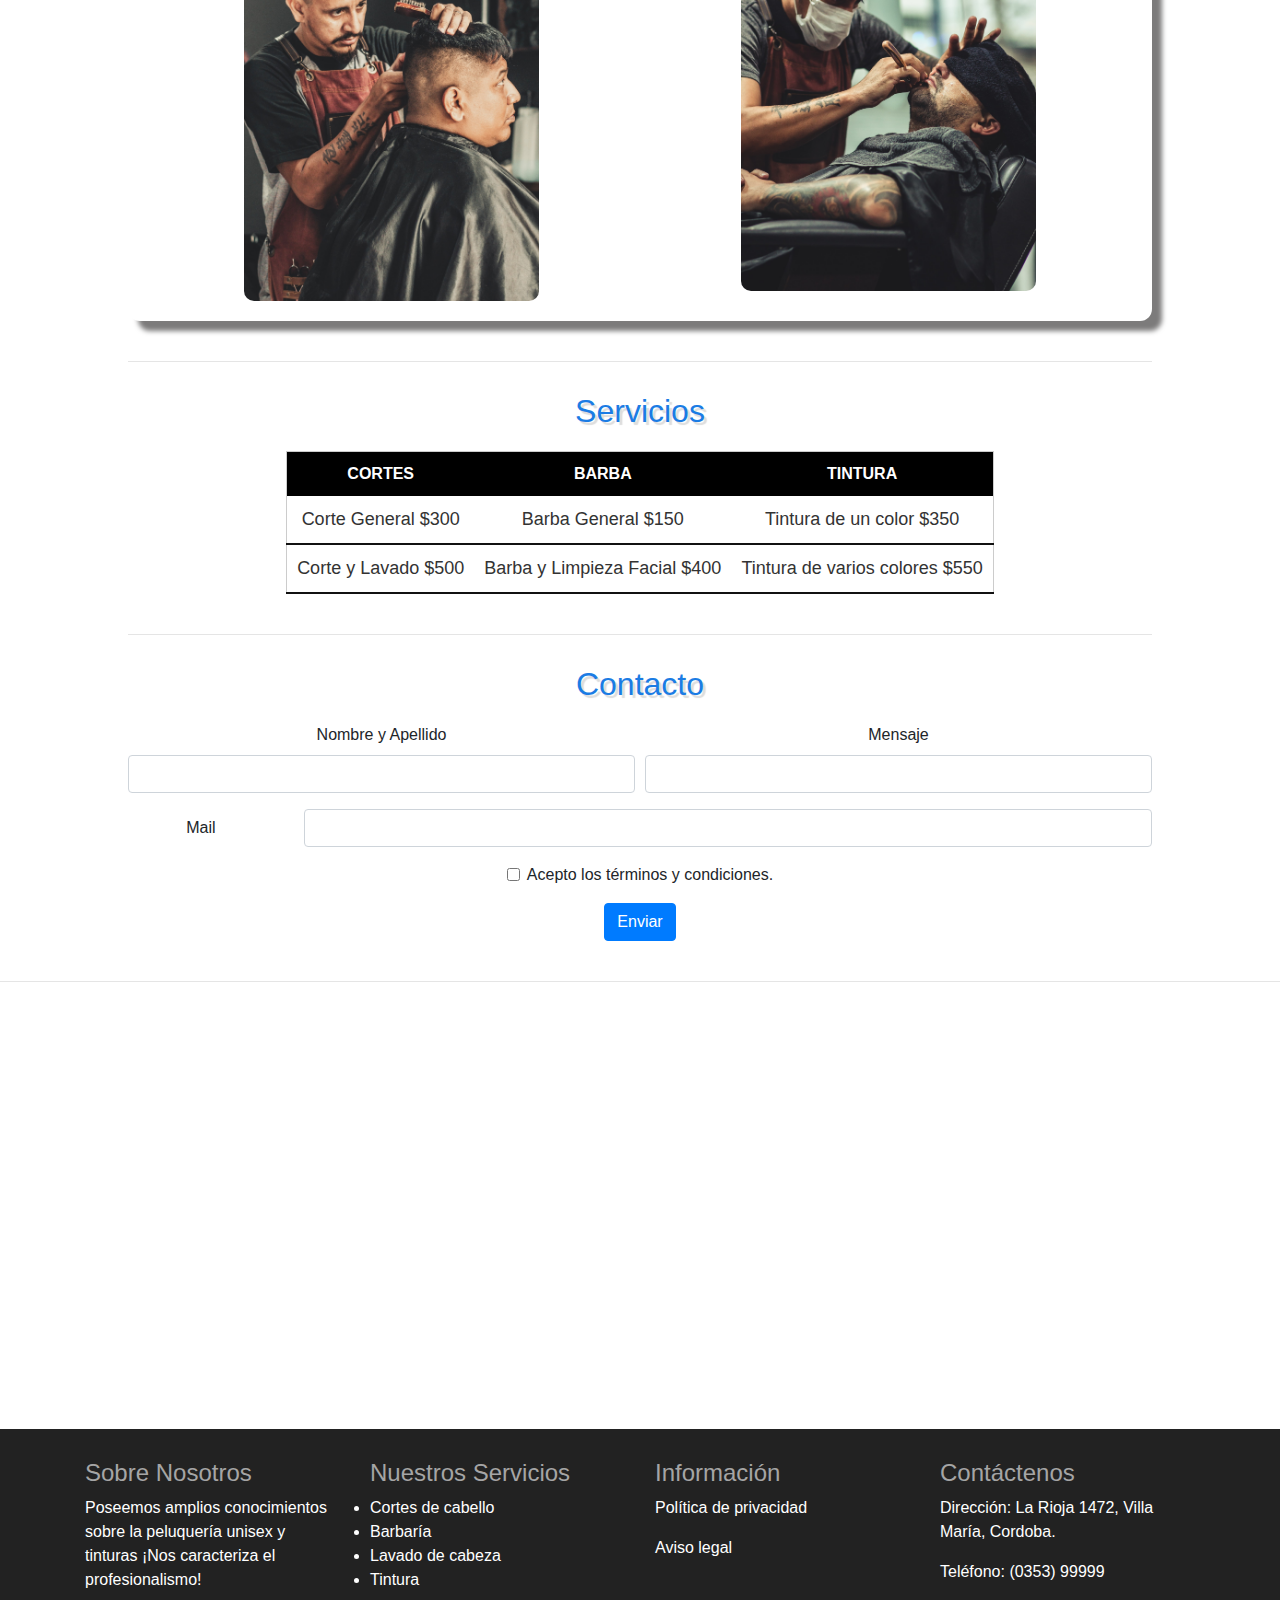
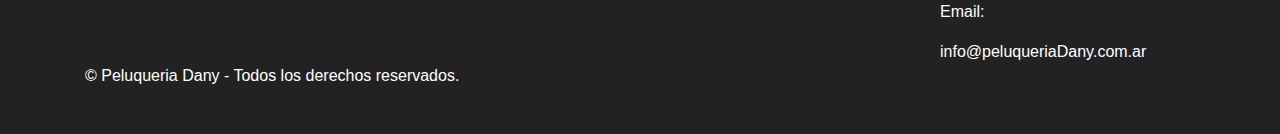
==== commit 9421d685: "pagina lista" ====
--- a/index.html
+++ b/index.html
@@ -189,36 +189,23 @@
             <h4>Sobre Nosotros</h4>
             <div class="footer-box-text">
               <p>
-                Poseemos amplios conocimientos sobre desarrollo de software, instalación de redes y mantenimiento de
-                equipos. ¡Nos caracteriza el profesionalismo!
+                Poseemos amplios conocimientos sobre la peluquería unisex y tinturas ¡Nos caracteriza el profesionalismo!
               </p>
             </div>
           </div>
           <div class="col-sm-3 footer-box wow fadeInDown">
-            <h4>Modulos del Sistema</h4>
+            <h4>Nuestros Servicios</h4>
             <div class="footer-box-text">
-
-              <li style="list-style-type:none"><a href="administrativo.php"><span
-                    class="fa fa-calculator"></span>&nbsp;&nbsp;Sistema Administrativo</a></li>
-
-              <li style="list-style-type:none"><a href="contable.php"><span
-                    class="fa fa-book"></span>&nbsp;&nbsp;Sistema Contable</a></li>
-
-              <li style="list-style-type:none"><a href="sservicios.php"><span
-                    class="fa fa-calendar"></span>&nbsp;&nbsp;Sistema de Servicios</a></li>
-
-              <li style="list-style-type:none"><a href="gerencial.php"><span
-                    class="fa fa-bar-chart"></span>&nbsp;&nbsp;Sistema Gerencial</a></li>
-
-              <li style="list-style-type:none"><a href="lsueldos.php"><span
-                    class="fa fa-percent"></span>&nbsp;&nbsp;Liquidacion de Sueldos</a></li>
+              <li>Cortes de cabello</li>
+              <li>Barbaría</li>
+              <li>Lavado de cabeza</li>
+              <li>Tintura</li>
             </div>
           </div>
           <div class="col-sm-3 footer-box wow fadeInUp">
             <h4>Información</h4>
             <div class="footer-box-text">
               <p><a href="privacidad.php">Política de privacidad</a></p>
-
               <p><a href="legal.php">Aviso legal</a></p>
 
             </div>
@@ -228,14 +215,9 @@
             <div class="footer-box-text footer-box-text-contact">
               <p><span aria-hidden="true" class="glyphicon glyphicon-map-marker"></span> Dirección: La Rioja 1472, Villa
                 María, Cordoba.</p>
-              <p><span aria-hidden="true" class="glyphicon glyphicon-earphone"></span> Teléfono: (0353) 452-0767</p>
+              <p><span aria-hidden="true" class="glyphicon glyphicon-earphone"></span> Teléfono: (0353) 99999</p>
               <p><span aria-hidden="true" class="glyphicon glyphicon-envelope"></span> Email: </p>
-              <a href="mailto:info@maserinformatica.com.ar?subject=Consulta%20Web">info@maserinformatica.com.ar</a>
-              <a
-                href="mailto:soporte@maserinformatica.com.ar?subject=Consulta%20Web">soporte@maserinformatica.com.ar</a>
-
-              <a
-                href="mailto:serviciotecnico@maserinformatica.com.ar?subject=Consulta%20Web">serviciotecnico@maserinformatica.com.ar</a>
+              <a href="mailto:info@peluqueriaDany.com.ar">info@peluqueriaDany.com.ar</a>
             </div>
           </div>
         </div>
@@ -247,11 +229,6 @@
         <div class="row">
           <div class="col-sm-7 footer-copyright wow fadeIn">
             <p>&copy; Peluqueria Dany - Todos los derechos reservados.</p>
-          </div>
-          <div class="col-sm-5 footer-social wow fadeIn">
-            <a href="#"><span class="social_facebook"></span></a>
-            <a href="https://www.youtube.com/channel/UCj4z-xG7cRVvS0osSTunErQ" target="_blank"><span
-                class="social_youtube"></span></a>
           </div>
         </div>
       </div>
--- a/css/estilos.css
+++ b/css/estilos.css
@@ -93,23 +93,28 @@
     margin-bottom: 13px;
 }
 
-/* .footer {
-    left: 0;
-    bottom: 0;
-    width: 100%;
-    background-color:#333333;
-    color: white;
-    text-align: center;
-    height: 150px;
-} */
-
 .footer {
     width: 100%;
-    background-color:#333333;
+    background-color:#222222;
     color: white;
     text-align: center;
     padding: 30px 0;
+    text-align: left;    
 } 
+
+.footer a{
+    color: white;
+}
+
+.footer a:hover{
+    color: white;
+    font-size: 18px;
+    transition: all 1s ease;
+}
+
+h4{
+    color: rgb(165, 165, 165);
+}
 
 .textoFooter{
     padding-top: 50px;
